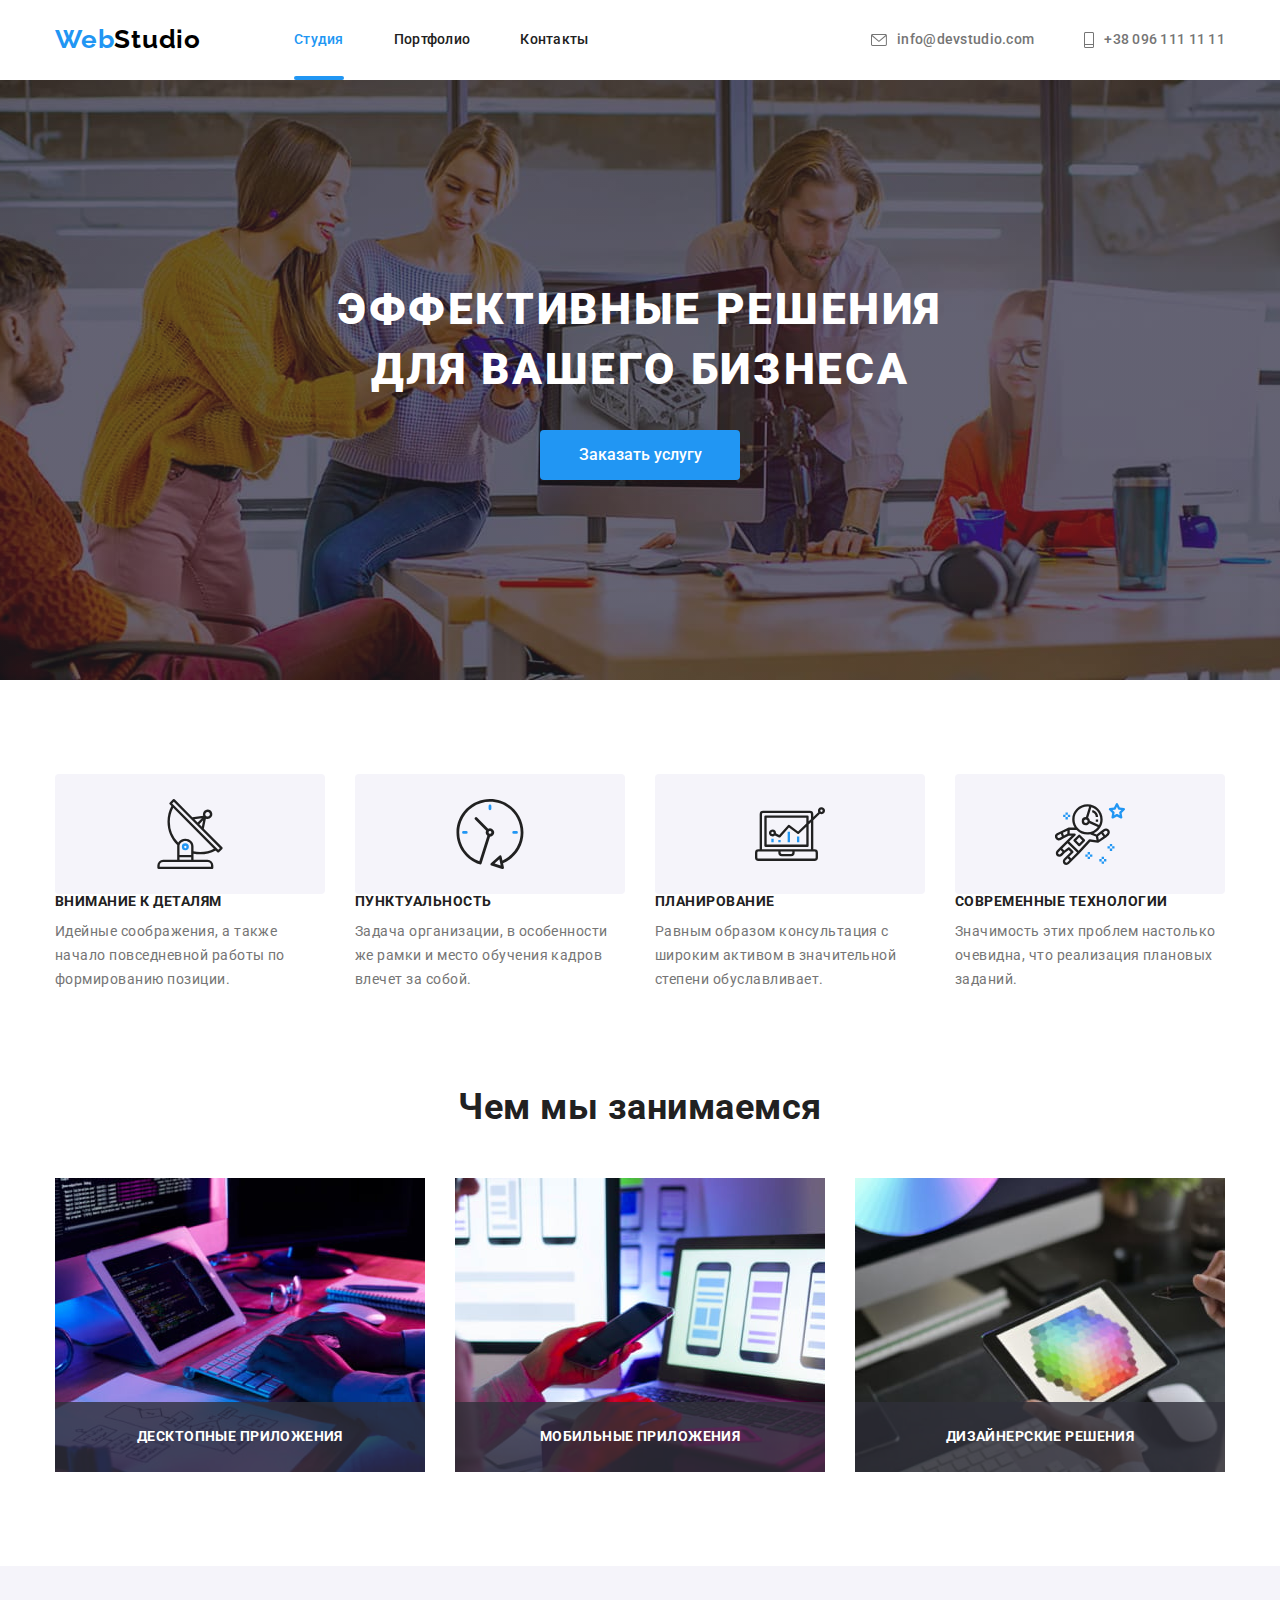
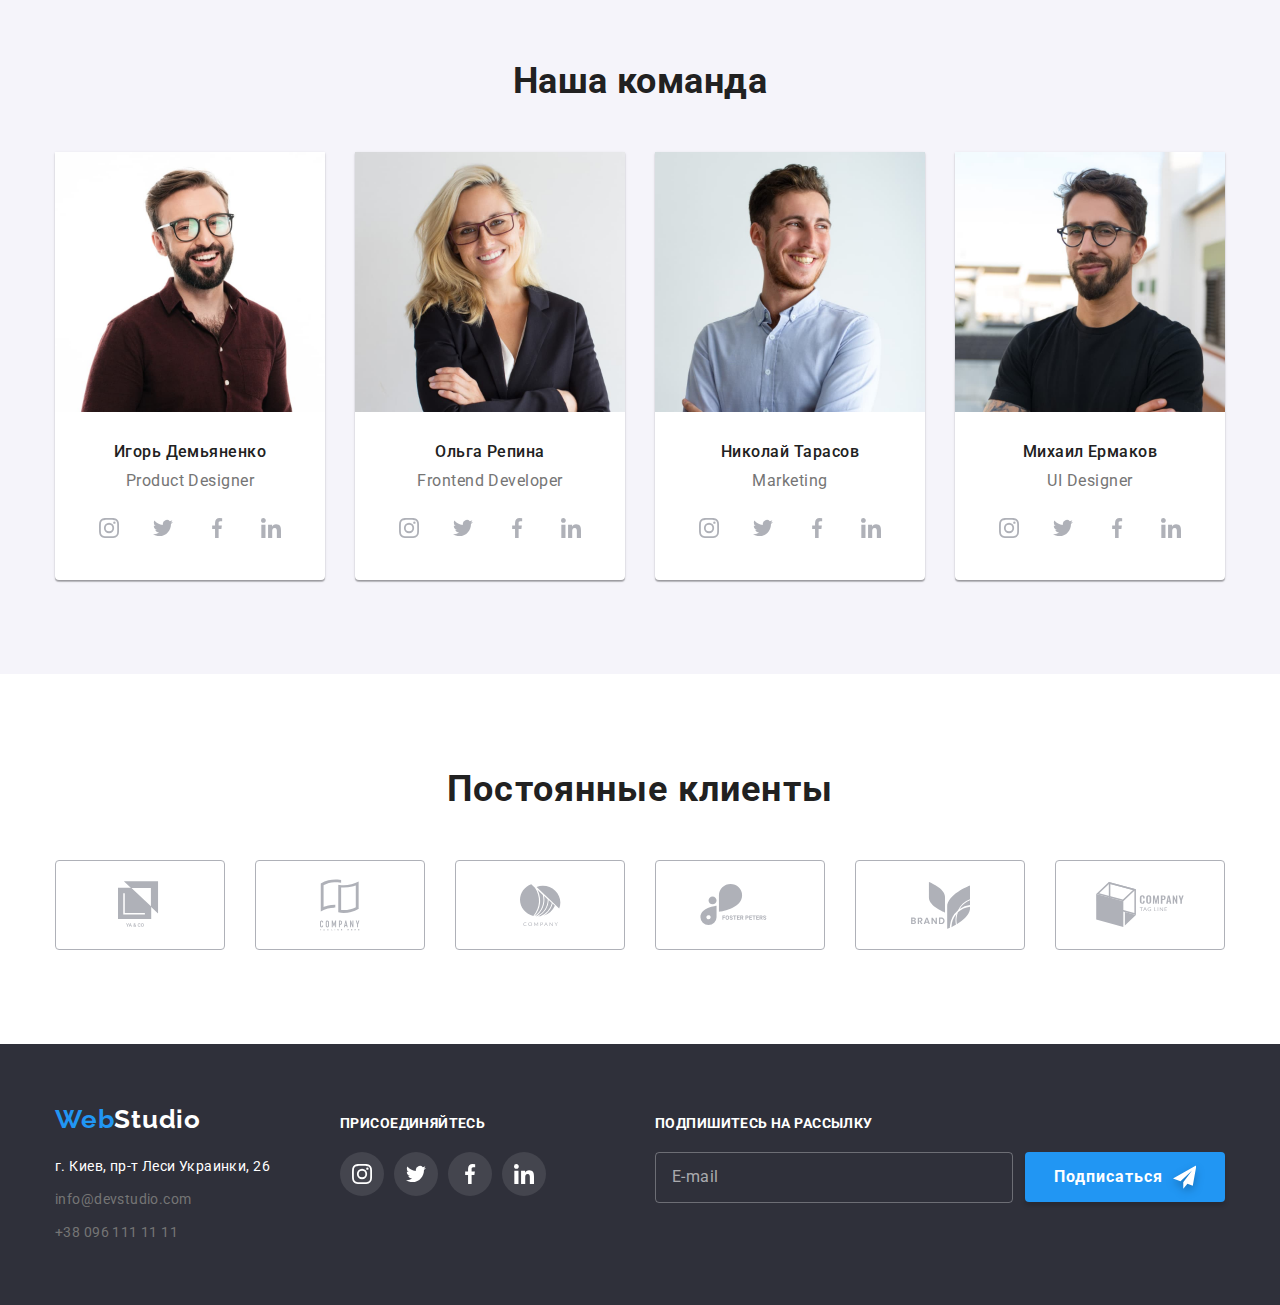
==== index.html @ da268d16 "Переносить файлы дз предыдущей работы" ====
<!DOCTYPE html>
<html lang="ru">
  <head>
    <meta charset="UTF-8" />
    <meta name="viewport" content="width=device-width, initial-scale=1.0" />
    <title>Студия</title>
    <link
      rel="stylesheet"
      href="https://cdnjs.cloudflare.com/ajax/libs/modern-normalize/1.0.0/modern-normalize.min.css"
    />
    <link rel="preconnect" href="https://fonts.gstatic.com" />
    <link
      href="https://fonts.googleapis.com/css2?family=Raleway:wght@700&family=Roboto:wght@400;500;700;900&display=swap"
      rel="stylesheet"
    />
    <link rel="stylesheet" href="./css/style.css" />
  </head>
  <body>
    <header>
      <div class="container header">
        <nav class="main-nav">
          <a href="./index.html" class="logo link"
            ><span lang="en" class="accent">Web</span>Studio</a
          >

          <ul class="site-nav list">
            <li class="item">
              <a href="./index.html" class="link current">Студия</a>
            </li>
            <li class="item">
              <a href="./portfolio.html" class="link">Портфолио</a>
            </li>
            <li class="item"><a href="" class="link">Контакты</a></li>
          </ul>
        </nav>

        <ul class="contacts-nav list">
          <li class="item">
            <a href="mailto:info@devstudio.com" class="link"
              ><svg class="icon-mail" width="16px" height="12px">
                <use href="./images/symbol-defs.svg#icon-envelope"></use>
              </svg>
              info@devstudio.com</a
            >
          </li>
          <li class="item">
            <a href="tel:+380961111111" class="link"
              ><svg class="icon-smartphone" width="10px" height="16px">
                <use href="./images/symbol-defs.svg#icon-smartphone"></use>
              </svg>
              +38 096 111 11 11</a
            >
          </li>
        </ul>
      </div>
    </header>

    <main>
      <section class="hero">
        <div class="hero-img">
          <h1 class="hero-tittle">
            Эффективные решения<br />для вашего бизнеса
          </h1>
          <button type="button" class="button primary" data-modal-open>
            Заказать услугу
          </button>
        </div>
      </section>

      <section class="section-studio">
        <h2 class="section-tittle visually-hidden">
          Конкурентные преимущества компании
        </h2>
        <div class="container">
          <ul class="about-us list">
            <li class="item">
              <div class="icon-studio">
                <svg class="icon" width="70px" height="70px">
                  <use href="./images/symbol-defs.svg#icon-antenna"></use>
                </svg>
              </div>
              <h3 class="section-tittle">Внимание к деталям</h3>
              <p class="section-text">
                Идейные соображения, а также начало повседневной работы по
                формированию позиции.
              </p>
            </li>
            <li class="item">
              <div class="icon-studio">
                <svg class="icon" width="70px" height="70px">
                  <use href="./images/symbol-defs.svg#icon-clock"></use>
                </svg>
              </div>
              <h3 class="section-tittle">Пунктуальность</h3>
              <p class="section-text">
                Задача организации, в особенности же рамки и место обучения
                кадров влечет за собой.
              </p>
            </li>
            <li class="item">
              <div class="icon-studio">
                <svg class="icon" width="70px" height="70px">
                  <use href="./images/symbol-defs.svg#icon-diagram"></use>
                </svg>
              </div>
              <h3 class="section-tittle">Планирование</h3>
              <p class="section-text">
                Равным образом консультация с широким активом в значительной
                степени обуславливает.
              </p>
            </li>
            <li class="item">
              <div class="icon-studio">
                <svg class="icon" width="70px" height="70px">
                  <use href="./images/symbol-defs.svg#icon-astronaut"></use>
                </svg>
              </div>
              <h3 class="section-tittle">Современные технологии</h3>
              <p class="section-text">
                Значимость этих проблем настолько очевидна, что реализация
                плановых заданий.
              </p>
            </li>
          </ul>
        </div>
      </section>

      <section class="features">
        <div class="container">
          <h2 class="features-tittle">Чем мы занимаемся</h2>
          <ul class="features-list list">
            <li class="item">
              <div class="features-card">
                <img
                  src="./images/img1.jpg"
                  alt="Программист за работой"
                  width="370"
                />

                <div class="features-label">
                  <p class="label">Десктопные приложения</p>
                </div>
              </div>
            </li>
            <li class="item">
              <div class="features-card">
                <img
                  src="./images/img2.jpg"
                  alt="Веб дизайнер работает над интерфейсом приложения смартфона"
                  width="370"
                />

                <div class="features-label">
                  <p class="label">Мобильные приложения</p>
                </div>
              </div>
            </li>
            <li class="item">
              <div class="features-card">
                <img
                  src="./images/img3.jpg"
                  alt="Веб дизайнер работает на планшете выбирая палитру"
                  width="370"
                />

                <div class="features-label">
                  <p class="label">Дизайнерские решения</p>
                </div>
              </div>
            </li>
          </ul>
        </div>
      </section>

      <section class="team">
        <div class="container">
          <h2 class="team-tittle">Наша команда</h2>
          <ul class="team-list list">
            <li class="team-list-item">
              <img
                class="team-card"
                src="./images/img-igor-demyanenko.jpg"
                alt="фото-портрет Игоря Демьяненко"
                width="270"
              />
              <h3 class="teammate">Игорь Демьяненко</h3>
              <p class="teammate-profession">Product Designer</p>
              <ul class="team-social list">
                <li class="item">
                  <a href="" class="social-link" aria-label="instagram"
                    ><svg width="20px" height="20px">
                      <use href="./images/symbol-defs.svg#icon-instagram"></use>
                    </svg>
                  </a>
                </li>
                <li class="item">
                  <a href="" class="social-link" aria-label="twitter"
                    ><svg width="20px" height="20px">
                      <use href="./images/symbol-defs.svg#icon-twitter"></use>
                    </svg>
                  </a>
                </li>
                <li class="item">
                  <a href="" class="social-link" aria-label="facebook"
                    ><svg width="20px" height="20px">
                      <use href="./images/symbol-defs.svg#icon-facebook"></use>
                    </svg>
                  </a>
                </li>
                <li class="item">
                  <a href="" class="social-link" aria-label="linkedin"
                    ><svg width="20px" height="20px">
                      <use href="./images/symbol-defs.svg#icon-linkedin"></use>
                    </svg>
                  </a>
                </li>
              </ul>
            </li>
            <li class="team-list-item">
              <img
                class="team-card"
                src="./images/img-olga-repina.jpg"
                alt="фото-портрет Ольги Репиной"
                width="270"
              />
              <h3 class="teammate">Ольга Репина</h3>
              <p class="teammate-profession">Frontend Developer</p>
              <ul class="team-social list">
                <li class="item">
                  <a href="" class="social-link" aria-label="instagram"
                    ><svg width="20px" height="20px">
                      <use href="./images/symbol-defs.svg#icon-instagram"></use>
                    </svg>
                  </a>
                </li>
                <li class="item">
                  <a href="" class="social-link" aria-label="twitter"
                    ><svg width="20px" height="20px">
                      <use href="./images/symbol-defs.svg#icon-twitter"></use>
                    </svg>
                  </a>
                </li>
                <li class="item">
                  <a href="" class="social-link" aria-label="facebook"
                    ><svg width="20px" height="20px">
                      <use href="./images/symbol-defs.svg#icon-facebook"></use>
                    </svg>
                  </a>
                </li>
                <li class="item">
                  <a href="" class="social-link" aria-label="linkedin"
                    ><svg width="20px" height="20px">
                      <use href="./images/symbol-defs.svg#icon-linkedin"></use>
                    </svg>
                  </a>
                </li>
              </ul>
            </li>
            <li class="team-list-item">
              <img
                class="team-card"
                src="./images/img-nikolay-tarasov.jpg"
                alt="фото-портрет Николая Тарасова"
                width="270"
              />
              <h3 class="teammate">Николай Тарасов</h3>
              <p class="teammate-profession">Marketing</p>
              <ul class="team-social list">
                <li class="item">
                  <a href="" class="social-link" aria-label="instagram"
                    ><svg width="20px" height="20px">
                      <use href="./images/symbol-defs.svg#icon-instagram"></use>
                    </svg>
                  </a>
                </li>
                <li class="item">
                  <a href="" class="social-link" aria-label="twitter"
                    ><svg width="20px" height="20px">
                      <use href="./images/symbol-defs.svg#icon-twitter"></use>
                    </svg>
                  </a>
                </li>
                <li class="item">
                  <a href="" class="social-link" aria-label="facebook"
                    ><svg width="20px" height="20px">
                      <use href="./images/symbol-defs.svg#icon-facebook"></use>
                    </svg>
                  </a>
                </li>
                <li class="item">
                  <a href="" class="social-link" aria-label="linkedin"
                    ><svg width="20px" height="20px">
                      <use href="./images/symbol-defs.svg#icon-linkedin"></use>
                    </svg>
                  </a>
                </li>
              </ul>
            </li>
            <li class="team-list-item">
              <img
                class="team-card"
                src="./images/img-mihail-ermakov.jpg"
                alt="фото-портрет Михаила Ермакова"
                width="270"
              />
              <h3 class="teammate">Михаил Ермаков</h3>
              <p class="teammate-profession">UI Designer</p>
              <ul class="team-social list">
                <li class="item">
                  <a href="" class="social-link" aria-label="instagram"
                    ><svg width="20px" height="20px">
                      <use href="./images/symbol-defs.svg#icon-instagram"></use>
                    </svg>
                  </a>
                </li>
                <li class="item">
                  <a href="" class="social-link" aria-label="twitter"
                    ><svg width="20px" height="20px">
                      <use href="./images/symbol-defs.svg#icon-twitter"></use>
                    </svg>
                  </a>
                </li>
                <li class="item">
                  <a href="" class="social-link" aria-label="facebook"
                    ><svg width="20px" height="20px">
                      <use href="./images/symbol-defs.svg#icon-facebook"></use>
                    </svg>
                  </a>
                </li>
                <li class="item">
                  <a href="" class="social-link" aria-label="linkedin"
                    ><svg width="20px" height="20px">
                      <use href="./images/symbol-defs.svg#icon-linkedin"></use>
                    </svg>
                  </a>
                </li>
              </ul>
            </li>
          </ul>
        </div>
      </section>

      <section class="clients">
        <div class="container">
          <h2 class="clients-tittle">Постоянные клиенты</h2>
          <ul class="clients-logo list">
            <li class="item">
              <a href="" class="client-link"
                ><svg width="44.27px" height="49.23px">
                  <use href="./images/symbol-defs.svg#icon-logo-one"></use>
                </svg>
              </a>
            </li>
            <li class="item">
              <a href="" class="client-link"
                ><svg width="40px" height="52px">
                  <use href="./images/symbol-defs.svg#icon-logo-two"></use>
                </svg>
              </a>
            </li>
            <li class="item">
              <a href="" class="client-link"
                ><svg width="41px" height="42.6px">
                  <use href="./images/symbol-defs.svg#icon-logo-three"></use>
                </svg>
              </a>
            </li>
            <li class="item">
              <a href="" class="client-link"
                ><svg width="79.66px" height="42.02px">
                  <use href="./images/symbol-defs.svg#icon-logo-four"></use>
                </svg>
              </a>
            </li>
            <li class="item">
              <a href="" class="client-link"
                ><svg width="59px" height="47px">
                  <use href="./images/symbol-defs.svg#icon-logo-five"></use>
                </svg>
              </a>
            </li>
            <li class="item">
              <a href="" class="client-link"
                ><svg width="88.48px" height="45.44px">
                  <use href="./images/symbol-defs.svg#icon-logo-six"></use>
                </svg>
              </a>
            </li>
          </ul>
        </div>
      </section>
    </main>

    <!-- FOOTER -->

    <footer class="footer">
      <div class="container">
        <div class="footer-left">
          <a href="./index.html" class="logo link"
            ><span lang="en" class="accent">Web</span
            ><span class="footer-logo">Studio</span></a
          >
          <address>г. Киев, пр-т Леси Украинки, 26</address>
          <ul class="contacts-nav list footer-contacts">
            <li class="footer-item">
              <a href="mailto:info@devstudio.com" class="link"
                >info@devstudio.com</a
              >
            </li>
            <li class="footer-item">
              <a href="tel:+380961111111" class="link">+38 096 111 11 11</a>
            </li>
          </ul>
        </div>

        <div class="footer-social">
          <p class="tittle">присоединяйтесь</p>
          <ul class="footer-social-list list">
            <li class="item">
              <a href="" class="social-link" aria-label="instagram"
                ><svg width="20px" height="20px">
                  <use href="./images/symbol-defs.svg#icon-instagram"></use>
                </svg>
              </a>
            </li>
            <li class="item">
              <a href="" class="social-link" aria-label="twitter"
                ><svg width="20px" height="20px">
                  <use href="./images/symbol-defs.svg#icon-twitter"></use>
                </svg>
              </a>
            </li>
            <li class="item">
              <a href="" class="social-link" aria-label="facebook"
                ><svg width="20px" height="20px">
                  <use href="./images/symbol-defs.svg#icon-facebook"></use>
                </svg>
              </a>
            </li>
            <li class="item">
              <a href="" class="social-link" aria-label="linkedin"
                ><svg width="20px" height="20px">
                  <use href="./images/symbol-defs.svg#icon-linkedin"></use>
                </svg>
              </a>
            </li>
          </ul>
        </div>
        <div class="footer-right">
          <form class="subscribe-form">
            <div class="footer-slogan">Подпишитесь на рассылку</div>
            <input
              type="email"
              name="email"
              class="subscribe-text"
              placeholder="E-mail"
            /><button type="submit" class="subscribe-button">
              Подписаться<svg width="24px" height="24px" class="subscribe-icon">
                <use href="./images/symbol-defs.svg#icon-send"></use>
              </svg>
            </button>
          </form>
        </div>
      </div>
    </footer>

    <!--MODAL-->

    <div class="backdrop is-hidden" data-modal>
      <div class="modal">
        <button type="button" class="modal-close" data-modal-close>
          <svg width="11px" height="11px">
            <use href="./images/symbol-defs.svg#icon-close"></use>
          </svg>
        </button>

        <p class="modal-slogan">Оставьте свои данные, мы вам перезвоним</p>

        <form class="modal-form js-speaker-form">
          <div class="modal-inputs">
            <div class="field-form">
              <label for="name">Имя</label>
              <div class="form-input">
                <input type="text" name="name" id="name" placeholder=" " /><svg
                  class="icon-modal"
                  width="18px"
                  height="18px"
                >
                  <use href="./images/symbol-defs.svg#icon-person-modal"></use>
                </svg>
              </div>
            </div>

            <div class="field-form">
              <label for="phone">Телефон</label>
              <div class="form-input">
                <input type="tel" name="phone" id="phone" placeholder=" " /><svg
                  class="icon-modal"
                  width="18px"
                  height="18px"
                >
                  <use href="./images/symbol-defs.svg#icon-phone-modal"></use>
                </svg>
              </div>
            </div>

            <div class="field-form">
              <label for="mail">Почта</label>
              <div class="form-input">
                <input
                  type="email"
                  name="email"
                  id="mail"
                  placeholder=" "
                /><svg class="icon-modal" width="18px" height="18px">
                  <use href="./images/symbol-defs.svg#icon-email-modal"></use>
                </svg>
              </div>
            </div>

            <div class="comment-form">
              <label
                >Комментарий<textarea
                  name="comment"
                  rows="10"
                  placeholder="Введите текст"
                ></textarea>
              </label>
            </div>
          </div>

          <div class="modal-bottom">
            <div class="policy-chek">
              <input
                class="policy-checkbox visually-hidden"
                type="checkbox"
                name="policy"
                id="policy"
              />
              <label for="policy" class="policy-label"
                >Соглашаюсь с рассылкой и принимаю
                <a class="policy-link" href="">Условия договора</a></label
              >
            </div>

            <button type="submit" class="modal-button">Отправить</button>
          </div>
        </form>
      </div>
    </div>

    <script src="./js/modal.js"></script>

    <script>
      (() => {
        document
          .querySelector('.js-speaker-form')
          .addEventListener('submit', e => {
            e.preventDefault();

            new FormData(e.currentTarget).forEach((value, name) =>
              console.log(`${name}: ${value}`),
            );

            e.currentTarget.reset();
          });
      })();
    </script>
  </body>
</html>
---- css/style.css ----
:root {
  --primary-bg-color: #ffffff;
  --secondary-bg-color: #2f303a;
  --txt-main-color: #212121;
  --txt-second-color: #757575;
  --txt-white-color: #ffffff;
  --accent-color: #2196f3;
  --footer-contacts-color: rgba(255, 255, 255, 0.6);
  --button-bg-color-: #f5f4fa;
  --logo-color: #000000;
  --footer-bg-color: #2f303a;
  --border-bottom-color: #ececec;
  --card-border-color: #eeeeee;
  --social-link-color: #afb1b8;
  --icon-white-color: #ffffff;
  --clients-logo-border-color: #afb1b8;
  --modal-bg-color: #ffffff;
  --time-transition: 250ms;
  --function-bezire: cubic-bezier(0.4, 0, 0.2, 1);
  --subscribe-text-border-color: rgba(255, 255, 255, 0.3);
}

body {
  background-color: var(--primary-bg-color);
  color: var(--txt-main-color);
  font-family: 'Roboto', sans-serif;
  letter-spacing: 0.03em;
}

/* Общие стили */
.container {
  margin-left: auto;
  margin-right: auto;
  width: 1200px;
  padding-left: 15px;
  padding-right: 15px;
}

.visually-hidden {
  position: absolute;
  clip: rect(0 0 0 0);
  width: 1px;
  height: 1px;
  margin: -1px;
}

a {
  text-decoration: none;
}

.list {
  padding: 0;
  margin: 0;
  list-style: none;
}

img {
  display: block;
}

.accent {
  color: var(--accent-color);
}

/* Стили для хедера */
.header {
  display: flex;
  align-items: center;
}

.logo {
  margin-right: 93px;

  color: var(--logo-color);
  font-family: 'Raleway', sans-serif;
  font-weight: 700;
  font-size: 26px;
  line-height: 1.2;
  letter-spacing: 0.03em;
}

/* Навигацыя */
.main-nav {
  display: flex;
  align-items: center;
}

.site-nav {
  display: flex;
  padding: 0;
  margin: 0;
}

.site-nav .item + .item {
  margin-left: 50px;
}

.site-nav .link {
  padding: 32px 0;
  display: block;

  position: relative;

  font-weight: 500;
  font-size: 14px;
  line-height: 1.14;
  letter-spacing: 0.02em;

  color: var(--txt-main-color);
  transition: color var(--time-transition) var(--function-bezire);
}

.site-nav .link:hover,
.site-nav .link:focus {
  color: var(--accent-color);
}

.site-nav .link.current {
  color: var(--accent-color);
}

.site-nav .link.current::after {
  content: '';

  position: absolute;
  left: 0;
  bottom: 0;

  display: block;
  width: 100%;
  height: 4px;

  background-color: var(--accent-color);
  border-radius: 2px;
}

/* Контакты */
.contacts-nav {
  display: flex;
  padding: 0;
  margin-left: auto;
}

.contacts-nav .item + .item {
  margin-left: 50px;
}

.contacts-nav .link {
  display: flex;
  align-items: center;

  padding: 32px 0;

  color: var(--txt-second-color);
  font-weight: 500;
  font-size: 14px;
  line-height: 1.14;
  letter-spacing: 0.02em;

  transition: color var(--time-transition) var(--function-bezire);
}

.contacts-nav .link:hover,
.contacts-nav .link:focus {
  color: var(--accent-color);
}

.icon-mail {
  width: 16px;
  height: 12px;
  fill: currentColor;
  margin-right: 10px;
}

.icon-smartphone {
  width: 10px;
  height: 16px;
  fill: currentColor;
  margin-right: 10px;
}

.contacts-nav .icon-smartphone:hover,
.contacts-nav .icon-smartphone:focus {
  fill: var(--accent-color);
}

/* Стили для index.html */

/* Hero */
.hero {
  text-align: center;
  background-color: var(--secondary-bg-color);
}

.hero-img {
  max-width: 1600px;
  height: 600px;
  margin-left: auto;
  margin-right: auto;
  padding-top: 200px;
  padding-bottom: 200px;

  background-image: linear-gradient(
      to right,
      rgba(47, 48, 58, 0.4),
      rgba(47, 48, 58, 0.4)
    ),
    url(../images/hero.jpg);

  background-repeat: no-repeat;
  background-position: center;
  background-size: cover;
}

.hero .hero-tittle {
  margin: 0;
  margin-bottom: 30px;

  color: var(--txt-white-color);
  font-weight: 900;
  font-size: 44px;
  line-height: 1.36;
  letter-spacing: 0.06em;
  text-transform: uppercase;
}

.button.primary {
  width: 200px;
  height: 50px;

  background-color: var(--accent-color);
  color: var(--txt-white-color);
}

.button.primary:hover,
button.primary:focus {
  background-color: var(--button-bg-color-);
  color: var(--txt-main-color);
  border: 1px solid var(--accent-color);
}

/* Section studio*/
.section-studio {
  padding-top: 94px;
}

.section-tittle {
  margin: 0;
  margin-bottom: 10px;

  font-weight: 700;
  font-size: 14px;
  line-height: 1.14;
  text-transform: uppercase;
}

.about-us {
  display: flex;
}

.about-us .item {
  box-sizing: border-box;
  width: 270px;
}

.about-us .item:not(:last-child),
.features-list .item:not(:last-child) {
  margin-right: 30px;
}

.icon-studio {
  width: 270px;
  height: 120px;

  display: flex;
  align-items: center;

  background-color: var(--button-bg-color-);
  border-radius: 4px;
}

.icon-studio .icon {
  margin-right: auto;
  margin-left: auto;
}

.section-text {
  margin: 0;

  color: var(--txt-second-color);
  font-size: 14px;
  line-height: 1.71;
}

/* Fetures */
.features {
  padding-top: 94px;
  padding-bottom: 94px;
}

.features-tittle {
  text-align: center;
  margin-top: 0;
  margin-bottom: 50px;

  font-weight: 700;
  font-size: 36px;
  line-height: 1.17;
}

.features-list {
  display: flex;
}

.features-card {
  position: relative;
}

.features-label {
  position: absolute;
  bottom: 0;

  width: 100%;

  padding-top: 27px;
  padding-bottom: 27px;

  background: rgba(47, 48, 58, 0.8);
}

.label {
  margin: 0;

  font-weight: 700;
  font-size: 14px;
  line-height: 1.14;
  letter-spacing: 0.03em;

  text-align: center;
  text-transform: uppercase;

  color: var(--txt-white-color);
}

/* Team */
.team {
  padding-top: 94px;
  padding-bottom: 94px;
  background-color: var(--button-bg-color-);
}

.team-tittle {
  text-align: center;
  margin-top: 0;
  margin-bottom: 50px;

  font-weight: 700;
  font-size: 36px;
  line-height: 1.17;
}

.team-list {
  display: flex;
}

.team-list-item:not(:last-child) {
  margin-right: 30px;
}

.team-list-item {
  border-bottom-right-radius: 4px;
  border-bottom-left-radius: 4px;

  background-color: var(--primary-bg-color);
  box-shadow: 0px 1px 3px rgba(0, 0, 0, 0.12), 0px 1px 1px rgba(0, 0, 0, 0.14),
    0px 2px 1px rgba(0, 0, 0, 0.2);
}

.team-card {
  margin-bottom: 30px;
}

.teammate {
  text-align: center;
  margin-top: 0;
  margin-bottom: 10px;

  font-weight: 500;
  font-size: 16px;
  line-height: 1.19;
}

.teammate-profession {
  text-align: center;
  margin-top: 0;
  margin-bottom: 16px;

  color: var(--txt-second-color);
  font-size: 16px;
  line-height: 1.19;
}

.team-social {
  display: flex;
  padding-left: 32px;
  padding-right: 32px;
  margin-bottom: 30px;
}

.social-link {
  display: flex;
  width: 44px;
  height: 44px;
  justify-content: center;
  align-items: center;

  border-radius: 50%;
  fill: var(--social-link-color);

  transition: background-color var(--time-transition) var(--function-bezire),
    fill var(--time-transition) var(--function-bezire);
}

.social-link:hover,
.social-link:focus {
  background-color: var(--accent-color);
  fill: var(--icon-white-color);
}

.team-social .item:not(:last-child) {
  margin-right: 10px;
}

/* Clients */

.clients {
  padding-top: 94px;
  padding-bottom: 94px;
}

.clients-tittle {
  margin-top: 0;
  margin-bottom: 50px;

  font-weight: 700;
  font-size: 36px;
  line-height: 1.17;
  text-align: center;
  letter-spacing: 0.03em;
  color: var(--txt-main-color);
}

.clients-logo {
  display: flex;
}

.clients-logo .item:not(:last-child) {
  margin-right: 30px;
}

.client-link {
  width: 170px;
  height: 90px;

  display: flex;
  justify-content: center;
  align-items: center;

  border: 1px solid var(--clients-logo-border-color);
  border-radius: 4px;
  fill: var(--social-link-color);

  transition: border-color var(--time-transition) var(--function-bezire),
    fill var(--time-transition) var(--function-bezire);
}

.client-link:hover,
.client-link:focus {
  fill: var(--accent-color);
  border-color: var(--accent-color);
}

/* Footer */
.footer {
  padding-top: 60px;
  padding-bottom: 60px;

  background-color: var(--footer-bg-color);
}

.footer .container {
  display: flex;
  align-items: baseline;
}

.footer-left {
  margin-right: 70px;
}

.footer-logo {
  color: var(--txt-white-color);
}

.footer .logo {
  display: block;
  margin-right: 0;
  margin-bottom: 20px;
}

address {
  margin-bottom: 9px;

  color: var(--txt-white-color);
  font-style: normal;
  font-size: 14px;
  line-height: 1.71;
  letter-spacing: 0.03em;
}

.footer-contacts {
  display: inline-block;
}

.footer-item:not(:last-child) {
  margin-bottom: 9px;
}

.footer-item .link {
  padding: 0;

  font-weight: 400;
  line-height: 1.7;
  letter-spacing: 0.03em;
}

.footer-social {
  width: 206px;
  height: 80px;

  display: flex;
  flex-direction: column;
}

.footer-social .tittle {
  margin: 0;
  margin-bottom: 20px;

  font-weight: 700;
  font-size: 14px;
  line-height: 1.14;
  letter-spacing: 0.03em;
  text-transform: uppercase;
  color: var(--txt-white-color);
}

.footer-social-list {
  display: flex;
}

.footer-social-list .social-link {
  background-color: rgba(255, 255, 255, 0.1);
  fill: var(--icon-white-color);
}

.footer-social-list .social-link:hover,
.footer-social-list .social-link:focus {
  background-color: var(--accent-color);
}
.footer-social-list .item:not(:last-child) {
  margin-right: 10px;
}

.footer-right {
  margin-left: auto;
}

.subscribe-form {
  width: 570px;
}

.footer-slogan {
  margin: 0;
  margin-bottom: 20px;
  font-weight: 700;
  font-size: 14px;
  line-height: 1.14;
  letter-spacing: 0.03em;
  text-transform: uppercase;

  color: var(--txt-white-color);
}

.subscribe-text {
  width: 358px;

  margin-right: 12px;
  padding: 15px 16px;

  border: 1px solid var(--subscribe-text-border-color);
  border-radius: 4px;
  color: var(--txt-white-color);
  background-color: inherit;
}

.subscribe-text::placeholder {
  font-weight: 400;
  font-size: 16px;
  line-height: 20px;
  letter-spacing: 0.03em;

  color: rgba(255, 255, 255, 0.6);
}

.subscribe-button {
  width: 200px;
  height: 50px;

  display: inline-flex;
  align-items: center;

  padding: 10px 28px;

  font-weight: 700;
  font-size: 16px;
  line-height: 1.87;
  letter-spacing: 0.06em;

  color: var(--txt-white-color);

  border: 1px solid transparent;
  border-radius: 4px;
  background-color: var(--accent-color);
  box-shadow: 0px 4px 4px rgba(0, 0, 0, 0.15);
}

.subscribe-icon {
  margin-left: 10px;
  fill: var(--icon-white-color);
  background-color: transparent;
  filter: drop-shadow(0px 4px 4px rgba(0, 0, 0, 0.25));
}

/* Стили для portfolio.html */
.portfolio-header {
  border-bottom: 1px solid #ececec;
}

.portfolio-buttons {
  display: flex;
  justify-content: center;
  margin-bottom: 50px;
}

.portfolio-buttons .item:not(:last-child) {
  margin-right: 8px;
}
.button {
  border: transparent;
  border-radius: 4px;

  background-color: var(--button-bg-color-);
  font-weight: 500;
  font-size: 16px;
  line-height: 1.62;
  font-family: inherit;
  cursor: pointer;

  transition: background-color var(--time-transition) var(--function-bezire),
    color var(--time-transition) var(--function-bezire);
}

.button:hover,
.button:focus {
  background-color: var(--accent-color);
  color: var(--txt-white-color);
}

.gallery-button-all {
  width: 73px;
  height: 38px;
}

.gallery-button-web {
  width: 128px;
  height: 38px;
}

.gallery-button-app {
  width: 145px;
  height: 38px;
}

.gallery-button-design {
  width: 103px;
  height: 38px;
}

.gallery-button-marketing {
  width: 130px;
  height: 38px;
}

.buttons-shadow:hover,
.buttons-shadow:focus {
  box-shadow: 0px 3px 1px rgba(0, 0, 0, 0.1), 0px 1px 2px rgba(0, 0, 0, 0.08),
    0px 2px 2px rgba(0, 0, 0, 0.12);
}

/* Examples */
.examples {
  padding-top: 94px;
  padding-bottom: 94px;
}

.examples-cards {
  display: flex;
  flex-wrap: wrap;
}

.card {
  flex-basis: calc((100% - 2 * 30px) / 3);
  margin-right: 30px;
  margin-bottom: 30px;
  background-color: var(--primary-bg-color);
}

.examples-cards .link {
  display: block;
}

.examples-thumb {
  position: relative;

  overflow: hidden;
}

.examples-cards .link:hover,
.examples-cards .link:focus {
  box-shadow: 0px 1px 1px rgba(0, 0, 0, 0.12), 0px 4px 4px rgba(0, 0, 0, 0.06),
    1px 4px 6px rgba(0, 0, 0, 0.16);
}

.card:nth-child(3n) {
  margin-right: 0;
}

.card:nth-last-child(-n + 3) {
  margin-bottom: 0;
}

.card-overlay {
  padding: 63px 24px;

  position: absolute;
  top: 0;
  left: 0;

  width: 100%;
  height: 100%;

  background-color: rgba(33, 150, 243, 0.9);

  transform: translateY(100%);
  transition: transform var(--time-transition) var(--function-bezire);
}

.card .link:hover .card-overlay,
.card .link:focus .card-overlay {
  transform: translateY(0);
}

.overlay-description {
  margin: 0;

  font-weight: 400;
  font-size: 18px;
  line-height: 1.55;
  letter-spacing: 0.03em;
  color: var(--txt-white-color);
  text-align: left;
}

.examples-tittle {
  margin: 0;
  margin-bottom: 4px;

  color: var(--txt-main-color);
  font-weight: 700;
  font-size: 18px;
  line-height: 2;
  letter-spacing: 0.06em;
}

.examples-text {
  margin: 0;

  color: var(--txt-second-color);
  font-size: 16px;
  line-height: 1.87;
}

.examples-content {
  padding: 20px 24px;
  border-right: 1px solid var(--card-border-color);
  border-bottom: 1px solid var(--card-border-color);
  border-left: 1px solid var(--card-border-color);
}

/* Modal */
.backdrop {
  position: fixed;
  top: 0;
  left: 0;
  width: 100%;
  height: 100%;

  background: rgba(0, 0, 0, 0.2);

  opacity: 1;
  transition: opacity var(--time-transition) var(--function-bezire);
}

.is-hidden {
  opacity: 0;
  pointer-events: none;
}

.backdrop.is-hidden .modal {
  transform: translate(-50%, -50%) scale(0.9);
}

.modal {
  position: absolute;
  top: 50%;
  left: 50%;

  padding: 40px;

  width: 528px;
  height: 581px;

  background-color: var(--modal-bg-color);
  box-shadow: 0px 1px 3px rgba(0, 0, 0, 0.12), 0px 1px 1px rgba(0, 0, 0, 0.14),
    0px 2px 1px rgba(0, 0, 0, 0.2);
  border-radius: 4px;
  transform: translate(-50%, -50%) scale(1);

  transition: transform var(--time-transition) var(--function-bezire);
}

.modal-close {
  position: absolute;
  top: 8px;
  right: 8px;

  width: 30px;
  height: 30px;

  background-color: #ffffff;
  border: 1px solid rgba(0, 0, 0, 0.1);
  border-radius: 50%;

  cursor: pointer;
}

.modal-close:hover,
.modal-close:focus {
  fill: var(--accent-color);
}

.modal-slogan {
  margin: 0;
  margin-bottom: 12px;

  font-weight: 700;
  font-size: 20px;
  line-height: 1.15;
  letter-spacing: 0.03em;
  text-align: center;

  color: var(--txt-main-color);
}

.modal-form {
  width: 100%;
}

.modal-inputs {
  margin-bottom: 20px;
}

.field-form {
  margin-bottom: 10px;
}

.field-form label {
  margin-bottom: 4px;

  font-weight: 400;
  font-size: 12px;
  line-height: 1.17;
  letter-spacing: 0.01em;

  color: var(--txt-second-color);
}

.field-form input {
  margin: 0;
  padding-left: 42px;

  width: 100%;
  height: 40px;

  border: 1px solid rgba(33, 33, 33, 0.2);
  border-radius: 4px;
}

.form-input {
  position: relative;
}

.field-form input:focus {
  border-color: var(--accent-color);
}

.icon-modal {
  display: inline-block;

  position: absolute;
  top: 50%;
  left: 15px;

  transform: translateY(-50%);
}

.field-form input:focus + .icon-modal {
  fill: var(--accent-color);
}

.comment-form label {
  font-weight: 400;
  font-size: 12px;
  line-height: 1.17;
  letter-spacing: 0.01em;

  color: var(--txt-second-color);
}

textarea {
  resize: none;

  width: 100%;
  height: 120px;

  padding: 12px 16px;

  border: 1px solid rgba(33, 33, 33, 0.2);
  border-radius: 4px;
}

textarea:focus {
  border-color: var(--accent-color);
}

textarea::placeholder {
  font-weight: 400;
  font-size: 12px;
  line-height: 1.17;
  letter-spacing: 0.01em;

  color: rgba(117, 117, 117, 0.5);
}

.modal-bottom {
  text-align: center;
}

.policy-chek {
  position: relative;

  text-align: right;
  margin-right: 11px;
  margin-bottom: 30px;

  font-weight: 400;
  font-size: 14px;
  line-height: 1.71;
  letter-spacing: 0.03em;

  color: var(--txt-second-color);
}

.policy-link {
  font-weight: 400;
  font-size: 14px;
  line-height: 1.71;
  letter-spacing: 0.03em;
  text-decoration: underline;
  text-decoration-skip-ink: none;

  color: var(--accent-color);
}

.policy-label::after {
  position: absolute;
  top: 50%;
  left: 11px;
  transform: translateY(-50%);

  content: '';

  display: inline-block;
  width: 16px;
  height: 15px;

  background-image: url(../images/check.svg);
  background-position: 50% 50%;

  border: 2px solid var(--txt-main-color);
  border-radius: 2px;
}

.checkbox-icon {
  border: 2px solid var(--txt-main-color);
  border-radius: 2px;
}

.policy-checkbox:checked + .policy-label::after {
  background-color: var(--accent-color);
  border-color: transparent;
}

.modal-button {
  width: 200px;
  height: 50px;

  font-weight: 400;
  font-size: 16px;
  line-height: 1.87;
  text-align: center;
  letter-spacing: 0.06em;

  color: var(--txt-white-color);
  background-color: var(--accent-color);
  box-shadow: 0px 4px 4px rgba(0, 0, 0, 0.15);
  border: 1px solid transparent;
  border-radius: 4px;

  cursor: pointer;
}
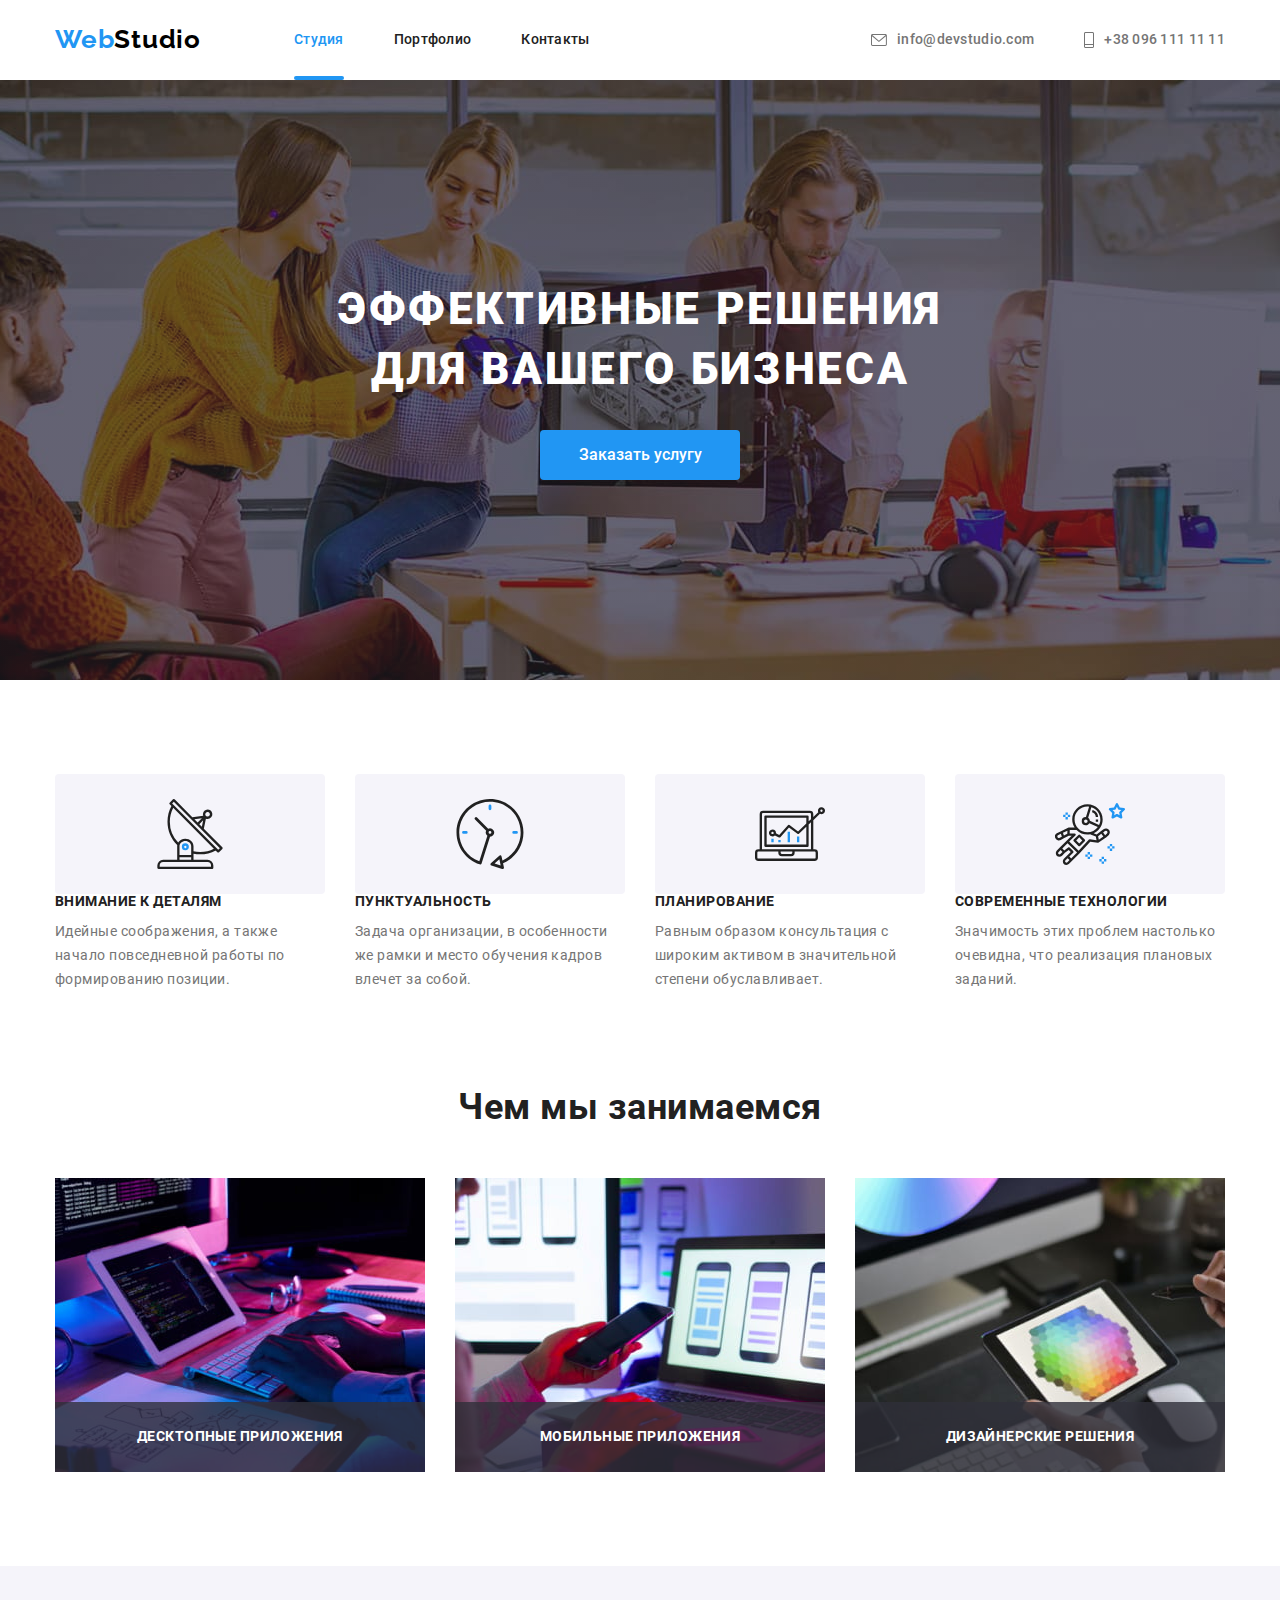
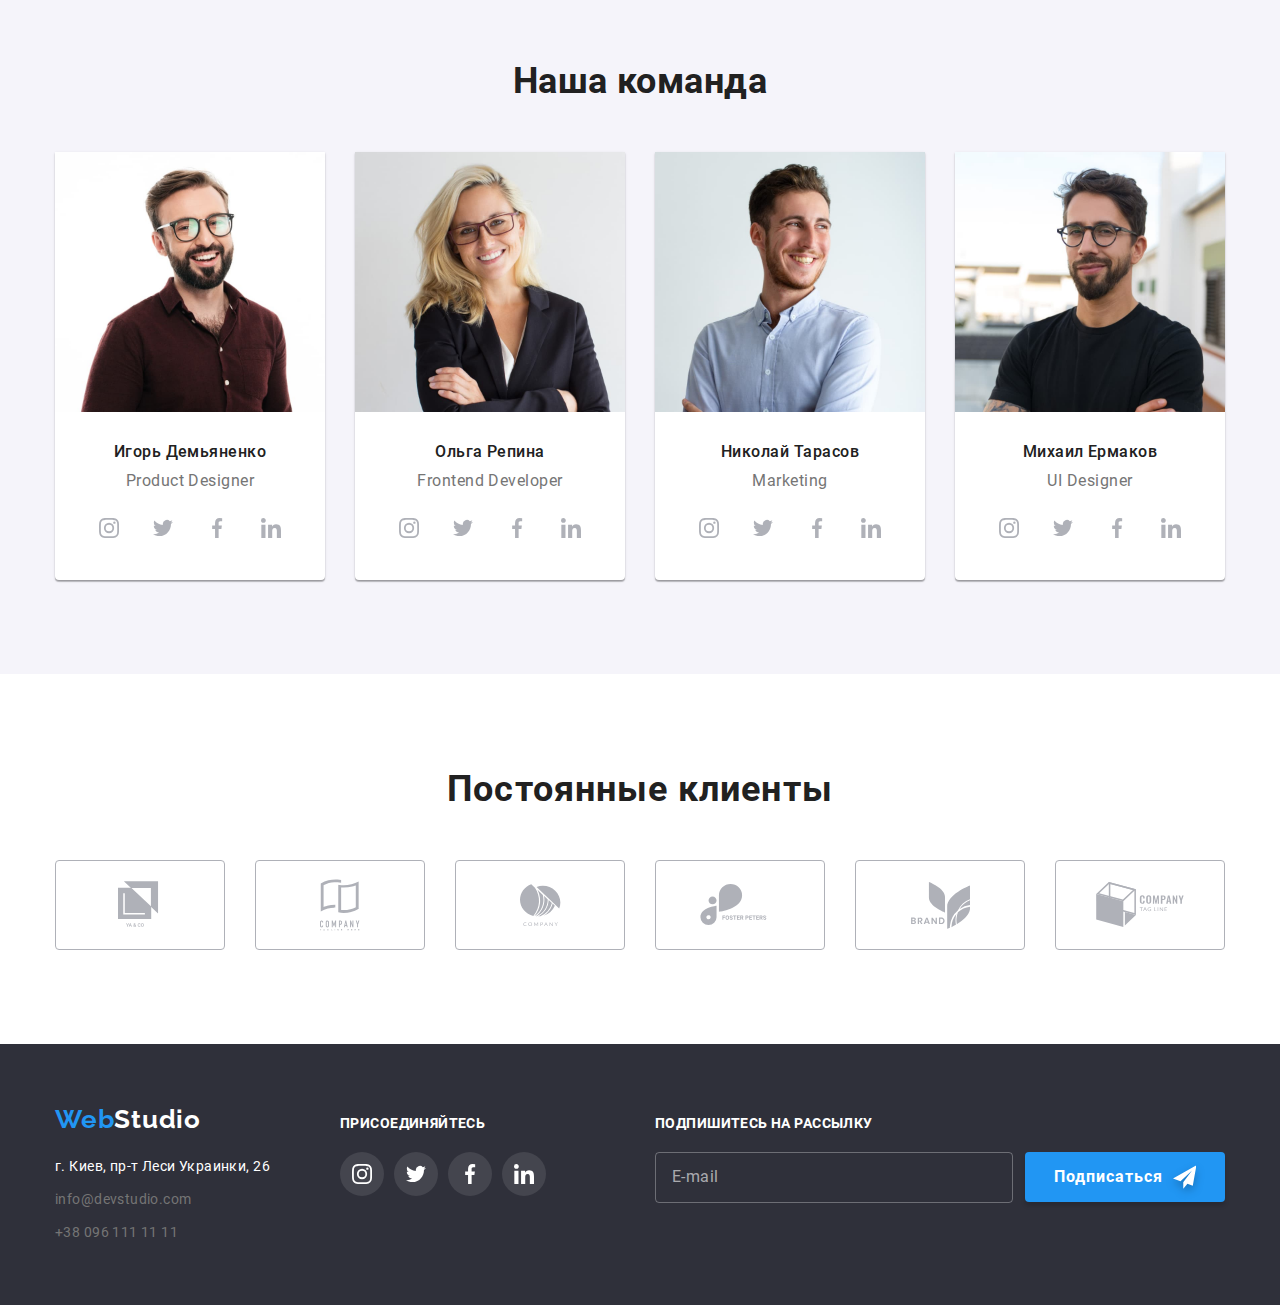
==== commit 79e10236: "Подключает Sass , scss" ====
--- a/index.html
+++ b/index.html
@@ -4,48 +4,45 @@
     <meta charset="UTF-8" />
     <meta name="viewport" content="width=device-width, initial-scale=1.0" />
     <title>Студия</title>
-    <link
-      rel="stylesheet"
-      href="https://cdnjs.cloudflare.com/ajax/libs/modern-normalize/1.0.0/modern-normalize.min.css"
-    />
-    <link rel="preconnect" href="https://fonts.gstatic.com" />
-    <link
-      href="https://fonts.googleapis.com/css2?family=Raleway:wght@700&family=Roboto:wght@400;500;700;900&display=swap"
-      rel="stylesheet"
-    />
-    <link rel="stylesheet" href="./css/style.css" />
+    <link rel="stylesheet" href="./css/main.min.css" />
   </head>
   <body>
     <header>
       <div class="container header">
         <nav class="main-nav">
-          <a href="./index.html" class="logo link"
+          <a href="./index.html" class="logo"
             ><span lang="en" class="accent">Web</span>Studio</a
           >
 
           <ul class="site-nav list">
-            <li class="item">
-              <a href="./index.html" class="link current">Студия</a>
-            </li>
-            <li class="item">
-              <a href="./portfolio.html" class="link">Портфолио</a>
-            </li>
-            <li class="item"><a href="" class="link">Контакты</a></li>
+            <li class="site-nav__item">
+              <a href="./index.html" class="site-nav__link current">Студия</a>
+            </li>
+            <li class="site-nav__item">
+              <a href="./portfolio.html" class="site-nav__link">Портфолио</a>
+            </li>
+            <li class="site-nav__item">
+              <a href="" class="site-nav__link">Контакты</a>
+            </li>
           </ul>
         </nav>
 
         <ul class="contacts-nav list">
-          <li class="item">
-            <a href="mailto:info@devstudio.com" class="link"
-              ><svg class="icon-mail" width="16px" height="12px">
+          <li class="contacts-nav__item">
+            <a href="mailto:info@devstudio.com" class="contacts-nav__link"
+              ><svg class="contacts-nav__icon-mail" width="16px" height="12px">
                 <use href="./images/symbol-defs.svg#icon-envelope"></use>
               </svg>
               info@devstudio.com</a
             >
           </li>
-          <li class="item">
-            <a href="tel:+380961111111" class="link"
-              ><svg class="icon-smartphone" width="10px" height="16px">
+          <li class="contacts-nav__item">
+            <a href="tel:+380961111111" class="contacts-nav__link"
+              ><svg
+                class="contacts-nav__icon-smartphone"
+                width="10px"
+                height="16px"
+              >
                 <use href="./images/symbol-defs.svg#icon-smartphone"></use>
               </svg>
               +38 096 111 11 11</a
@@ -56,70 +53,80 @@
     </header>
 
     <main>
+      <!-- HERO -->
+
       <section class="hero">
-        <div class="hero-img">
-          <h1 class="hero-tittle">
-            Эффективные решения<br />для вашего бизнеса
-          </h1>
-          <button type="button" class="button primary" data-modal-open>
+        <div class="hero__img">
+          <div class="hero__text">
+            <h1 class="hero__tittle">Эффективные решения для вашего бизнеса</h1>
+          </div>
+          <button type="button" class="hero__button button" data-modal-open>
             Заказать услугу
           </button>
         </div>
       </section>
 
       <section class="section-studio">
-        <h2 class="section-tittle visually-hidden">
+        <h2 class="section-studio__tittle visually-hidden">
           Конкурентные преимущества компании
         </h2>
         <div class="container">
           <ul class="about-us list">
-            <li class="item">
-              <div class="icon-studio">
-                <svg class="icon" width="70px" height="70px">
-                  <use href="./images/symbol-defs.svg#icon-antenna"></use>
-                </svg>
-              </div>
-              <h3 class="section-tittle">Внимание к деталям</h3>
-              <p class="section-text">
-                Идейные соображения, а также начало повседневной работы по
-                формированию позиции.
-              </p>
-            </li>
-            <li class="item">
-              <div class="icon-studio">
-                <svg class="icon" width="70px" height="70px">
-                  <use href="./images/symbol-defs.svg#icon-clock"></use>
-                </svg>
-              </div>
-              <h3 class="section-tittle">Пунктуальность</h3>
-              <p class="section-text">
-                Задача организации, в особенности же рамки и место обучения
-                кадров влечет за собой.
-              </p>
-            </li>
-            <li class="item">
-              <div class="icon-studio">
-                <svg class="icon" width="70px" height="70px">
-                  <use href="./images/symbol-defs.svg#icon-diagram"></use>
-                </svg>
-              </div>
-              <h3 class="section-tittle">Планирование</h3>
-              <p class="section-text">
-                Равным образом консультация с широким активом в значительной
-                степени обуславливает.
-              </p>
-            </li>
-            <li class="item">
-              <div class="icon-studio">
-                <svg class="icon" width="70px" height="70px">
-                  <use href="./images/symbol-defs.svg#icon-astronaut"></use>
-                </svg>
-              </div>
-              <h3 class="section-tittle">Современные технологии</h3>
-              <p class="section-text">
-                Значимость этих проблем настолько очевидна, что реализация
-                плановых заданий.
-              </p>
+            <li class="about-us__item">
+              <div class="advantages__example">
+                <div class="advantages__card">
+                  <svg class="advantages__icon" width="70px" height="70px">
+                    <use href="./images/symbol-defs.svg#icon-antenna"></use>
+                  </svg>
+                </div>
+                <h3 class="advantages__tittle">Внимание к деталям</h3>
+                <p class="advantages__text">
+                  Идейные соображения, а также начало повседневной работы по
+                  формированию позиции.
+                </p>
+              </div>
+            </li>
+            <li class="about-us__item">
+              <div class="advantages__example">
+                <div class="advantages__card">
+                  <svg class="advantages__icon" width="70px" height="70px">
+                    <use href="./images/symbol-defs.svg#icon-clock"></use>
+                  </svg>
+                </div>
+                <h3 class="advantages__tittle">Пунктуальность</h3>
+                <p class="advantages__text">
+                  Задача организации, в особенности же рамки и место обучения
+                  кадров влечет за собой.
+                </p>
+              </div>
+            </li>
+            <li class="about-us__item">
+              <div class="advantages__example">
+                <div class="advantages__card">
+                  <svg class="advantages__icon" width="70px" height="70px">
+                    <use href="./images/symbol-defs.svg#icon-diagram"></use>
+                  </svg>
+                </div>
+                <h3 class="advantages__tittle">Планирование</h3>
+                <p class="advantages__text">
+                  Равным образом консультация с широким активом в значительной
+                  степени обуславливает.
+                </p>
+              </div>
+            </li>
+            <li class="about-us__item">
+              <div class="advantages__example">
+                <div class="advantages__card">
+                  <svg class="advantages__icon" width="70px" height="70px">
+                    <use href="./images/symbol-defs.svg#icon-astronaut"></use>
+                  </svg>
+                </div>
+                <h3 class="advantages__tittle">Современные технологии</h3>
+                <p class="advantages__text">
+                  Значимость этих проблем настолько очевидна, что реализация
+                  плановых заданий.
+                </p>
+              </div>
             </li>
           </ul>
         </div>
@@ -127,9 +134,9 @@
 
       <section class="features">
         <div class="container">
-          <h2 class="features-tittle">Чем мы занимаемся</h2>
-          <ul class="features-list list">
-            <li class="item">
+          <h2 class="features__tittle">Чем мы занимаемся</h2>
+          <ul class="features__list list">
+            <li class="features__item">
               <div class="features-card">
                 <img
                   src="./images/img1.jpg"
@@ -137,12 +144,12 @@
                   width="370"
                 />
 
-                <div class="features-label">
-                  <p class="label">Десктопные приложения</p>
+                <div class="features-card__label">
+                  <p class="features-card__text">Десктопные приложения</p>
                 </div>
               </div>
             </li>
-            <li class="item">
+            <li class="features__item">
               <div class="features-card">
                 <img
                   src="./images/img2.jpg"
@@ -150,12 +157,12 @@
                   width="370"
                 />
 
-                <div class="features-label">
-                  <p class="label">Мобильные приложения</p>
+                <div class="features-card__label">
+                  <p class="features-card__text">Мобильные приложения</p>
                 </div>
               </div>
             </li>
-            <li class="item">
+            <li class="features__item">
               <div class="features-card">
                 <img
                   src="./images/img3.jpg"
@@ -163,8 +170,8 @@
                   width="370"
                 />
 
-                <div class="features-label">
-                  <p class="label">Дизайнерские решения</p>
+                <div class="features-card__label">
+                  <p class="features-card__text">Дизайнерские решения</p>
                 </div>
               </div>
             </li>
@@ -174,41 +181,43 @@
 
       <section class="team">
         <div class="container">
-          <h2 class="team-tittle">Наша команда</h2>
-          <ul class="team-list list">
-            <li class="team-list-item">
-              <img
-                class="team-card"
-                src="./images/img-igor-demyanenko.jpg"
-                alt="фото-портрет Игоря Демьяненко"
-                width="270"
-              />
-              <h3 class="teammate">Игорь Демьяненко</h3>
-              <p class="teammate-profession">Product Designer</p>
+          <h2 class="team__tittle">Наша команда</h2>
+          <ul class="team__list list">
+            <li class="team__item">
+              <div class="teammate-card">
+                <img
+                  class="teammate-card__image"
+                  src="./images/img-igor-demyanenko.jpg"
+                  alt="фото-портрет Игоря Демьяненко"
+                  width="270"
+                />
+                <h3 class="teammate-card__person">Игорь Демьяненко</h3>
+                <p class="teammate-card__profession">Product Designer</p>
+              </div>
               <ul class="team-social list">
-                <li class="item">
-                  <a href="" class="social-link" aria-label="instagram"
+                <li class="team-social__item">
+                  <a href="" class="team-social__link" aria-label="instagram"
                     ><svg width="20px" height="20px">
                       <use href="./images/symbol-defs.svg#icon-instagram"></use>
                     </svg>
                   </a>
                 </li>
-                <li class="item">
-                  <a href="" class="social-link" aria-label="twitter"
+                <li class="team-social__item">
+                  <a href="" class="team-social__link" aria-label="twitter"
                     ><svg width="20px" height="20px">
                       <use href="./images/symbol-defs.svg#icon-twitter"></use>
                     </svg>
                   </a>
                 </li>
-                <li class="item">
-                  <a href="" class="social-link" aria-label="facebook"
+                <li class="team-social__item">
+                  <a href="" class="team-social__link" aria-label="facebook"
                     ><svg width="20px" height="20px">
                       <use href="./images/symbol-defs.svg#icon-facebook"></use>
                     </svg>
                   </a>
                 </li>
-                <li class="item">
-                  <a href="" class="social-link" aria-label="linkedin"
+                <li class="team-social__item">
+                  <a href="" class="team-social__link" aria-label="linkedin"
                     ><svg width="20px" height="20px">
                       <use href="./images/symbol-defs.svg#icon-linkedin"></use>
                     </svg>
@@ -216,39 +225,41 @@
                 </li>
               </ul>
             </li>
-            <li class="team-list-item">
-              <img
-                class="team-card"
-                src="./images/img-olga-repina.jpg"
-                alt="фото-портрет Ольги Репиной"
-                width="270"
-              />
-              <h3 class="teammate">Ольга Репина</h3>
-              <p class="teammate-profession">Frontend Developer</p>
+            <li class="team__item">
+              <div class="teammate-card">
+                <img
+                  class="teammate-card__image"
+                  src="./images/img-olga-repina.jpg"
+                  alt="фото-портрет Ольги Репиной"
+                  width="270"
+                />
+                <h3 class="teammate-card__person">Ольга Репина</h3>
+                <p class="teammate-card__profession">Frontend Developer</p>
+              </div>
               <ul class="team-social list">
-                <li class="item">
-                  <a href="" class="social-link" aria-label="instagram"
+                <li class="team-social__item">
+                  <a href="" class="team-social__link" aria-label="instagram"
                     ><svg width="20px" height="20px">
                       <use href="./images/symbol-defs.svg#icon-instagram"></use>
                     </svg>
                   </a>
                 </li>
-                <li class="item">
-                  <a href="" class="social-link" aria-label="twitter"
+                <li class="team-social__item">
+                  <a href="" class="team-social__link" aria-label="twitter"
                     ><svg width="20px" height="20px">
                       <use href="./images/symbol-defs.svg#icon-twitter"></use>
                     </svg>
                   </a>
                 </li>
-                <li class="item">
-                  <a href="" class="social-link" aria-label="facebook"
+                <li class="team-social__item">
+                  <a href="" class="team-social__link" aria-label="facebook"
                     ><svg width="20px" height="20px">
                       <use href="./images/symbol-defs.svg#icon-facebook"></use>
                     </svg>
                   </a>
                 </li>
-                <li class="item">
-                  <a href="" class="social-link" aria-label="linkedin"
+                <li class="team-social__item">
+                  <a href="" class="team-social__link" aria-label="linkedin"
                     ><svg width="20px" height="20px">
                       <use href="./images/symbol-defs.svg#icon-linkedin"></use>
                     </svg>
@@ -256,39 +267,41 @@
                 </li>
               </ul>
             </li>
-            <li class="team-list-item">
-              <img
-                class="team-card"
-                src="./images/img-nikolay-tarasov.jpg"
-                alt="фото-портрет Николая Тарасова"
-                width="270"
-              />
-              <h3 class="teammate">Николай Тарасов</h3>
-              <p class="teammate-profession">Marketing</p>
+            <li class="team__item">
+              <div class="teammate-card">
+                <img
+                  class="teammate-card__image"
+                  src="./images/img-nikolay-tarasov.jpg"
+                  alt="фото-портрет Николая Тарасова"
+                  width="270"
+                />
+                <h3 class="teammate-card__person">Николай Тарасов</h3>
+                <p class="teammate-card__profession">Marketing</p>
+              </div>
               <ul class="team-social list">
-                <li class="item">
-                  <a href="" class="social-link" aria-label="instagram"
+                <li class="team-social__item">
+                  <a href="" class="team-social__link" aria-label="instagram"
                     ><svg width="20px" height="20px">
                       <use href="./images/symbol-defs.svg#icon-instagram"></use>
                     </svg>
                   </a>
                 </li>
-                <li class="item">
-                  <a href="" class="social-link" aria-label="twitter"
+                <li class="team-social__item">
+                  <a href="" class="team-social__link" aria-label="twitter"
                     ><svg width="20px" height="20px">
                       <use href="./images/symbol-defs.svg#icon-twitter"></use>
                     </svg>
                   </a>
                 </li>
-                <li class="item">
-                  <a href="" class="social-link" aria-label="facebook"
+                <li class="team-social__item">
+                  <a href="" class="team-social__link" aria-label="facebook"
                     ><svg width="20px" height="20px">
                       <use href="./images/symbol-defs.svg#icon-facebook"></use>
                     </svg>
                   </a>
                 </li>
-                <li class="item">
-                  <a href="" class="social-link" aria-label="linkedin"
+                <li class="team-social__item">
+                  <a href="" class="team-social__link" aria-label="linkedin"
                     ><svg width="20px" height="20px">
                       <use href="./images/symbol-defs.svg#icon-linkedin"></use>
                     </svg>
@@ -296,39 +309,41 @@
                 </li>
               </ul>
             </li>
-            <li class="team-list-item">
-              <img
-                class="team-card"
-                src="./images/img-mihail-ermakov.jpg"
-                alt="фото-портрет Михаила Ермакова"
-                width="270"
-              />
-              <h3 class="teammate">Михаил Ермаков</h3>
-              <p class="teammate-profession">UI Designer</p>
+            <li class="team__item">
+              <div class="teammate-card">
+                <img
+                  class="teammate-card__image"
+                  src="./images/img-mihail-ermakov.jpg"
+                  alt="фото-портрет Михаила Ермакова"
+                  width="270"
+                />
+                <h3 class="teammate-card__person">Михаил Ермаков</h3>
+                <p class="teammate-card__profession">UI Designer</p>
+              </div>
               <ul class="team-social list">
-                <li class="item">
-                  <a href="" class="social-link" aria-label="instagram"
+                <li class="team-social__item">
+                  <a href="" class="team-social__link" aria-label="instagram"
                     ><svg width="20px" height="20px">
                       <use href="./images/symbol-defs.svg#icon-instagram"></use>
                     </svg>
                   </a>
                 </li>
-                <li class="item">
-                  <a href="" class="social-link" aria-label="twitter"
+                <li class="team-social__item">
+                  <a href="" class="team-social__link" aria-label="twitter"
                     ><svg width="20px" height="20px">
                       <use href="./images/symbol-defs.svg#icon-twitter"></use>
                     </svg>
                   </a>
                 </li>
-                <li class="item">
-                  <a href="" class="social-link" aria-label="facebook"
+                <li class="team-social__item">
+                  <a href="" class="team-social__link" aria-label="facebook"
                     ><svg width="20px" height="20px">
                       <use href="./images/symbol-defs.svg#icon-facebook"></use>
                     </svg>
                   </a>
                 </li>
-                <li class="item">
-                  <a href="" class="social-link" aria-label="linkedin"
+                <li class="team-social__item">
+                  <a href="" class="team-social__link" aria-label="linkedin"
                     ><svg width="20px" height="20px">
                       <use href="./images/symbol-defs.svg#icon-linkedin"></use>
                     </svg>
@@ -339,48 +354,50 @@
           </ul>
         </div>
       </section>
+
+      <!-- CLIENTS -->
 
       <section class="clients">
         <div class="container">
-          <h2 class="clients-tittle">Постоянные клиенты</h2>
-          <ul class="clients-logo list">
-            <li class="item">
-              <a href="" class="client-link"
+          <h2 class="clients__tittle">Постоянные клиенты</h2>
+          <ul class="clients-list list">
+            <li class="clients-list__item">
+              <a href="" class="clients-list__link"
                 ><svg width="44.27px" height="49.23px">
                   <use href="./images/symbol-defs.svg#icon-logo-one"></use>
                 </svg>
               </a>
             </li>
-            <li class="item">
-              <a href="" class="client-link"
+            <li class="clients-list__item">
+              <a href="" class="clients-list__link"
                 ><svg width="40px" height="52px">
                   <use href="./images/symbol-defs.svg#icon-logo-two"></use>
                 </svg>
               </a>
             </li>
-            <li class="item">
-              <a href="" class="client-link"
+            <li class="clients-list__item">
+              <a href="" class="clients-list__link"
                 ><svg width="41px" height="42.6px">
                   <use href="./images/symbol-defs.svg#icon-logo-three"></use>
                 </svg>
               </a>
             </li>
-            <li class="item">
-              <a href="" class="client-link"
+            <li class="clients-list__item">
+              <a href="" class="clients-list__link"
                 ><svg width="79.66px" height="42.02px">
                   <use href="./images/symbol-defs.svg#icon-logo-four"></use>
                 </svg>
               </a>
             </li>
-            <li class="item">
-              <a href="" class="client-link"
+            <li class="clients-list__item">
+              <a href="" class="clients-list__link"
                 ><svg width="59px" height="47px">
                   <use href="./images/symbol-defs.svg#icon-logo-five"></use>
                 </svg>
               </a>
             </li>
-            <li class="item">
-              <a href="" class="client-link"
+            <li class="clients-list__item">
+              <a href="" class="clients-list__link"
                 ><svg width="88.48px" height="45.44px">
                   <use href="./images/symbol-defs.svg#icon-logo-six"></use>
                 </svg>
@@ -394,51 +411,65 @@
     <!-- FOOTER -->
 
     <footer class="footer">
-      <div class="container">
-        <div class="footer-left">
-          <a href="./index.html" class="logo link"
+      <div class="container footer-container">
+        <div class="footer-prepend">
+          <a href="./index.html" class="logo footer-prepend__logo"
             ><span lang="en" class="accent">Web</span
-            ><span class="footer-logo">Studio</span></a
+            ><span class="footer-prepend__logo--inverse">Studio</span></a
           >
           <address>г. Киев, пр-т Леси Украинки, 26</address>
-          <ul class="contacts-nav list footer-contacts">
-            <li class="footer-item">
-              <a href="mailto:info@devstudio.com" class="link"
+          <ul class="footer-contacts list">
+            <li class="footer-contacts__item">
+              <a href="mailto:info@devstudio.com" class="footer-contacts__link"
                 >info@devstudio.com</a
               >
             </li>
-            <li class="footer-item">
-              <a href="tel:+380961111111" class="link">+38 096 111 11 11</a>
+            <li class="footer-contacts__item">
+              <a href="tel:+380961111111" class="footer-contacts__link"
+                >+38 096 111 11 11</a
+              >
             </li>
           </ul>
         </div>
 
         <div class="footer-social">
-          <p class="tittle">присоединяйтесь</p>
-          <ul class="footer-social-list list">
-            <li class="item">
-              <a href="" class="social-link" aria-label="instagram"
+          <p class="footer-social__tittle">присоединяйтесь</p>
+          <ul class="footer-social__list list">
+            <li class="footer-social__item">
+              <a
+                href=""
+                class="team-social__link footer-social__link"
+                aria-label="instagram"
                 ><svg width="20px" height="20px">
                   <use href="./images/symbol-defs.svg#icon-instagram"></use>
                 </svg>
               </a>
             </li>
-            <li class="item">
-              <a href="" class="social-link" aria-label="twitter"
+            <li class="footer-social__item">
+              <a
+                href=""
+                class="team-social__link footer-social__link"
+                aria-label="twitter"
                 ><svg width="20px" height="20px">
                   <use href="./images/symbol-defs.svg#icon-twitter"></use>
                 </svg>
               </a>
             </li>
-            <li class="item">
-              <a href="" class="social-link" aria-label="facebook"
+            <li class="footer-social__item">
+              <a
+                href=""
+                class="team-social__link footer-social__link"
+                aria-label="facebook"
                 ><svg width="20px" height="20px">
                   <use href="./images/symbol-defs.svg#icon-facebook"></use>
                 </svg>
               </a>
             </li>
-            <li class="item">
-              <a href="" class="social-link" aria-label="linkedin"
+            <li class="footer-social__item">
+              <a
+                href=""
+                class="team-social__link footer-social__link"
+                aria-label="linkedin"
                 ><svg width="20px" height="20px">
                   <use href="./images/symbol-defs.svg#icon-linkedin"></use>
                 </svg>
@@ -446,16 +477,21 @@
             </li>
           </ul>
         </div>
-        <div class="footer-right">
+
+        <div class="footer-append">
           <form class="subscribe-form">
             <div class="footer-slogan">Подпишитесь на рассылку</div>
             <input
               type="email"
               name="email"
-              class="subscribe-text"
+              class="subscribe__text"
               placeholder="E-mail"
-            /><button type="submit" class="subscribe-button">
-              Подписаться<svg width="24px" height="24px" class="subscribe-icon">
+            /><button type="submit" class="subscribe__button">
+              Подписаться<svg
+                width="24px"
+                height="24px"
+                class="subscribe__icon"
+              >
                 <use href="./images/symbol-defs.svg#icon-send"></use>
               </svg>
             </button>
@@ -468,16 +504,16 @@
 
     <div class="backdrop is-hidden" data-modal>
       <div class="modal">
-        <button type="button" class="modal-close" data-modal-close>
+        <button type="button" class="modal__close" data-modal-close>
           <svg width="11px" height="11px">
             <use href="./images/symbol-defs.svg#icon-close"></use>
           </svg>
         </button>
 
-        <p class="modal-slogan">Оставьте свои данные, мы вам перезвоним</p>
-
-        <form class="modal-form js-speaker-form">
-          <div class="modal-inputs">
+        <p class="modal__slogan">Оставьте свои данные, мы вам перезвоним</p>
+
+        <form class="modal__form js-speaker-form">
+          <div class="modal__inputs">
             <div class="field-form">
               <label for="name">Имя</label>
               <div class="form-input">
@@ -539,7 +575,9 @@
               />
               <label for="policy" class="policy-label"
                 >Соглашаюсь с рассылкой и принимаю
-                <a class="policy-link" href="">Условия договора</a></label
+                <a class="policy-label__link" href=""
+                  >Условия договора</a
+                ></label
               >
             </div>
 
--- a/css/main.min.css
+++ b/css/main.min.css
@@ -0,0 +1,2 @@
+/*! modern-normalize v1.0.0 | MIT License | https://github.com/sindresorhus/modern-normalize */*,*::before,*::after{-webkit-box-sizing:border-box;box-sizing:border-box}:root{-moz-tab-size:4;-o-tab-size:4;tab-size:4}html{line-height:1.15;-webkit-text-size-adjust:100%}body{margin:0}body{font-family:system-ui,-apple-system,"Segoe UI",Roboto,Helvetica,Arial,sans-serif,"Apple Color Emoji","Segoe UI Emoji"}hr{height:0;color:inherit}abbr[title]{-webkit-text-decoration:underline dotted;text-decoration:underline dotted}b,strong{font-weight:bolder}code,kbd,samp,pre{font-family:ui-monospace, SFMono-Regular, Consolas, 'Liberation Mono', Menlo, monospace;font-size:1em}small{font-size:80%}sub,sup{font-size:75%;line-height:0;position:relative;vertical-align:baseline}sub{bottom:-0.25em}sup{top:-0.5em}table{text-indent:0;border-color:inherit}button,input,optgroup,select,textarea{font-family:inherit;font-size:100%;line-height:1.15;margin:0}button,select{text-transform:none}button,[type='button'],[type='reset'],[type='submit']{-webkit-appearance:button}::-moz-focus-inner{border-style:none;padding:0}:-moz-focusring{outline:1px dotted ButtonText}:-moz-ui-invalid{box-shadow:none}legend{padding:0}progress{vertical-align:baseline}::-webkit-inner-spin-button,::-webkit-outer-spin-button{height:auto}[type='search']{-webkit-appearance:textfield;outline-offset:-2px}::-webkit-search-decoration{-webkit-appearance:none}::-webkit-file-upload-button{-webkit-appearance:button;font:inherit}summary{display:list-item}@font-face{font-family:'Roboto';font-style:normal;font-weight:400;src:url("../fonts/roboto-v20-cyrillic-ext_cyrillic-regular.eot");src:local(""),url("../fonts/roboto-v20-cyrillic-ext_cyrillic-regular.eot?#iefix") format("embedded-opentype"),url("../fonts/roboto-v20-cyrillic-ext_cyrillic-regular.woff2") format("woff2"),url("../fonts/roboto-v20-cyrillic-ext_cyrillic-regular.woff") format("woff"),url("../fonts/roboto-v20-cyrillic-ext_cyrillic-regular.ttf") format("truetype"),url("../fonts/roboto-v20-cyrillic-ext_cyrillic-regular.svg#Roboto") format("svg")}@font-face{font-family:'Roboto';font-style:normal;font-weight:500;src:url("../fonts/roboto-v20-cyrillic-ext_cyrillic-500.eot");src:local(""),url("../fonts/roboto-v20-cyrillic-ext_cyrillic-500.eot?#iefix") format("embedded-opentype"),url("../fonts/roboto-v20-cyrillic-ext_cyrillic-500.woff2") format("woff2"),url("../fonts/roboto-v20-cyrillic-ext_cyrillic-500.woff") format("woff"),url("../fonts/roboto-v20-cyrillic-ext_cyrillic-500.ttf") format("truetype"),url("../fonts/roboto-v20-cyrillic-ext_cyrillic-500.svg#Roboto") format("svg")}@font-face{font-family:'Roboto';font-style:normal;font-weight:700;src:url("../fonts/roboto-v20-cyrillic-ext_cyrillic-700.eot");src:local(""),url("../fonts/roboto-v20-cyrillic-ext_cyrillic-700.eot?#iefix") format("embedded-opentype"),url("../fonts/roboto-v20-cyrillic-ext_cyrillic-700.woff2") format("woff2"),url("../fonts/roboto-v20-cyrillic-ext_cyrillic-700.woff") format("woff"),url("../fonts/roboto-v20-cyrillic-ext_cyrillic-700.ttf") format("truetype"),url("../fonts/roboto-v20-cyrillic-ext_cyrillic-700.svg#Roboto") format("svg")}@font-face{font-family:'Roboto';font-style:normal;font-weight:900;src:url("../fonts/roboto-v20-cyrillic-ext_cyrillic-900.eot");src:local(""),url("../fonts/roboto-v20-cyrillic-ext_cyrillic-900.eot?#iefix") format("embedded-opentype"),url("../fonts/roboto-v20-cyrillic-ext_cyrillic-900.woff2") format("woff2"),url("../fonts/roboto-v20-cyrillic-ext_cyrillic-900.woff") format("woff"),url("../fonts/roboto-v20-cyrillic-ext_cyrillic-900.ttf") format("truetype"),url("../fonts/roboto-v20-cyrillic-ext_cyrillic-900.svg#Roboto") format("svg")}@font-face{font-family:'Raleway';font-style:normal;font-weight:700;src:url("../fonts/raleway-v19-latin-700.eot");src:local(""),url("../fonts/raleway-v19-latin-700.eot?#iefix") format("embedded-opentype"),url("../fonts/raleway-v19-latin-700.woff2") format("woff2"),url("../fonts/raleway-v19-latin-700.woff") format("woff"),url("../fonts/raleway-v19-latin-700.ttf") format("truetype"),url("../fonts/raleway-v19-latin-700.svg#Raleway") format("svg")}body{font-family:"Roboto",sans-serif;letter-spacing:0.03em;background-color:#fff;color:#212121}.container{margin-left:auto;margin-right:auto;width:1200px;padding-left:15px;padding-right:15px}.visually-hidden{position:absolute;clip:rect(0 0 0 0);width:1px;height:1px;margin:-1px}a{text-decoration:none}.list{padding:0;margin:0;list-style:none}img{display:block}.accent{color:#2196f3}.button{border:transparent;border-radius:4px;background-color:#f5f4fa;font-weight:500;font-size:16px;line-height:1.62;font-family:inherit;cursor:pointer;-webkit-transition:background-color 250ms cubic-bezier(0.4, 0, 0.2, 1),color 250ms cubic-bezier(0.4, 0, 0.2, 1);transition:background-color 250ms cubic-bezier(0.4, 0, 0.2, 1),color 250ms cubic-bezier(0.4, 0, 0.2, 1)}.button:hover{background-color:#2196f3;color:#fff}.button:focus{background-color:#2196f3;color:#fff}.header{display:-webkit-box;display:-ms-flexbox;display:flex;-webkit-box-align:center;-ms-flex-align:center;align-items:center}.logo{margin-right:93px;color:#000;font-family:"Raleway",sans-serif;font-weight:700;font-size:26px;line-height:1.2;letter-spacing:0.03em}.main-nav{display:-webkit-box;display:-ms-flexbox;display:flex;-webkit-box-align:center;-ms-flex-align:center;align-items:center}.site-nav{display:-webkit-box;display:-ms-flexbox;display:flex;padding:0;margin:0}.site-nav__item{margin-right:50px}.site-nav__item:last-child{margin-right:0}.site-nav__link{padding:32px 0;display:block;position:relative;font-weight:500;font-size:14px;line-height:1.14;letter-spacing:0.02em;color:#212121;-webkit-transition:color 250ms cubic-bezier(0.4, 0, 0.2, 1);transition:color 250ms cubic-bezier(0.4, 0, 0.2, 1)}.site-nav__link:hover,.site-nav__link:focus{color:#2196f3}.current{color:#2196f3}.current::after{content:'';position:absolute;left:0;bottom:0;display:block;width:100%;height:4px;background-color:#2196f3;border-radius:2px}.contacts-nav{display:-webkit-box;display:-ms-flexbox;display:flex;padding:0;margin-left:auto}.contacts-nav__item{margin-right:50px}.contacts-nav__item:last-child{margin-right:0}.contacts-nav__link{display:-webkit-box;display:-ms-flexbox;display:flex;-webkit-box-align:center;-ms-flex-align:center;align-items:center;padding:32px 0;font-weight:500;font-size:14px;line-height:1.14;letter-spacing:0.02em;color:#757575;-webkit-transition:color 250ms cubic-bezier(0.4, 0, 0.2, 1);transition:color 250ms cubic-bezier(0.4, 0, 0.2, 1)}.contacts-nav__link:hover,.contacts-nav__link:focus{color:#2196f3}.contacts-nav__icon-mail{width:16px;height:12px;fill:currentColor;margin-right:10px}.contacts-nav__icon-smartphone{width:10px;height:16px;fill:currentColor;margin-right:10px}.portfolio-header{border-bottom:1px solid #ececec}.hero{text-align:center;background-color:#2f303a}.hero__img{max-width:1600px;height:600px;margin-left:auto;margin-right:auto;padding-top:200px;padding-bottom:200px;background-image:-webkit-gradient(linear, left top, right top, from(rgba(47,48,58,0.4)), to(rgba(47,48,58,0.4))),url(../images/hero.jpg);background-image:linear-gradient(to right, rgba(47,48,58,0.4), rgba(47,48,58,0.4)),url(../images/hero.jpg);background-repeat:no-repeat;background-position:center;background-size:cover}.hero__text{width:696px;margin:0 auto}.hero__tittle{margin:0;margin-bottom:30px;font-weight:900;font-size:44px;line-height:1.36;letter-spacing:0.06em;text-transform:uppercase;color:#fff}.hero__button{width:200px;height:50px;background-color:#2196f3;color:#fff}.hero__button:hover,.hero__button:focus{background-color:#f5f4fa;color:#212121;border:1px solid #2196f3}.section-studio{padding-top:94px}.section-studio__tittle{margin:0;margin-bottom:10px;font-weight:700;font-size:14px;line-height:1.14;text-transform:uppercase}.about-us{display:-webkit-box;display:-ms-flexbox;display:flex}.about-us__item{-webkit-box-sizing:border-box;box-sizing:border-box;width:270px}.about-us__item:not(:last-child){margin-right:30px}.advantages__card{width:270px;height:120px;display:-webkit-box;display:-ms-flexbox;display:flex;-webkit-box-align:center;-ms-flex-align:center;align-items:center;background-color:#f5f4fa;border-radius:4px}.advantages__icon{margin-right:auto;margin-left:auto}.advantages__tittle{margin:0;margin-bottom:10px;font-weight:700;font-size:14px;line-height:1.14;text-transform:uppercase}.advantages__text{margin:0;color:#757575;font-size:14px;line-height:1.71}.features{padding-top:94px;padding-bottom:94px}.features__item:not(:last-child){margin-right:30px}.features__tittle{text-align:center;margin-top:0;margin-bottom:50px;font-weight:700;font-size:36px;line-height:1.17}.features__list{display:-webkit-box;display:-ms-flexbox;display:flex}.features-card{position:relative}.features-card__label{position:absolute;bottom:0;width:100%;padding-top:27px;padding-bottom:27px;background:rgba(47,48,58,0.8)}.features-card__text{margin:0;font-weight:700;font-size:14px;line-height:1.14;letter-spacing:0.03em;text-align:center;text-transform:uppercase;color:#fff}.team{padding-top:94px;padding-bottom:94px;background-color:#f5f4fa}.team__tittle{text-align:center;margin-top:0;margin-bottom:50px;font-weight:700;font-size:36px;line-height:1.17}.team__list{display:-webkit-box;display:-ms-flexbox;display:flex}.team__item{border-bottom-right-radius:4px;border-bottom-left-radius:4px;background-color:#fff;-webkit-box-shadow:0px 1px 3px rgba(0,0,0,0.12),0px 1px 1px rgba(0,0,0,0.14),0px 2px 1px rgba(0,0,0,0.2);box-shadow:0px 1px 3px rgba(0,0,0,0.12),0px 1px 1px rgba(0,0,0,0.14),0px 2px 1px rgba(0,0,0,0.2)}.team__item:not(:last-child){margin-right:30px}.teammate-card__image{margin-bottom:30px}.teammate-card__person{text-align:center;margin-top:0;margin-bottom:10px;font-weight:500;font-size:16px;line-height:1.19}.teammate-card__profession{text-align:center;margin-top:0;margin-bottom:16px;font-size:16px;line-height:1.19;color:#757575}.team-social{display:-webkit-box;display:-ms-flexbox;display:flex;padding-left:32px;padding-right:32px;margin-bottom:30px}.team-social__item:not(:last-child){margin-right:10px}.team-social__link{width:44px;height:44px;display:-webkit-box;display:-ms-flexbox;display:flex;-webkit-box-pack:center;-ms-flex-pack:center;justify-content:center;-webkit-box-align:center;-ms-flex-align:center;align-items:center;border-radius:50%;fill:#afb1b8;-webkit-transition:background-color 250ms cubic-bezier(0.4, 0, 0.2, 1),fill 250ms cubic-bezier(0.4, 0, 0.2, 1);transition:background-color 250ms cubic-bezier(0.4, 0, 0.2, 1),fill 250ms cubic-bezier(0.4, 0, 0.2, 1)}.team-social__link:hover,.team-social__link:focus{background-color:#2196f3;fill:#fff}.clients{padding-top:94px;padding-bottom:94px}.clients__tittle{margin-top:0;margin-bottom:50px;font-weight:700;font-size:36px;line-height:1.17;text-align:center;letter-spacing:0.03em;color:#212121}.clients-list{display:-webkit-box;display:-ms-flexbox;display:flex}.clients-list__item:not(:last-child){margin-right:30px}.clients-list__link{width:170px;height:90px;display:-webkit-box;display:-ms-flexbox;display:flex;-webkit-box-pack:center;-ms-flex-pack:center;justify-content:center;-webkit-box-align:center;-ms-flex-align:center;align-items:center;border:1px solid #afb1b8;border-radius:4px;fill:#afb1b8;-webkit-transition:border-color 250ms cubic-bezier(0.4, 0, 0.2, 1),fill 250ms cubic-bezier(0.4, 0, 0.2, 1);transition:border-color 250ms cubic-bezier(0.4, 0, 0.2, 1),fill 250ms cubic-bezier(0.4, 0, 0.2, 1)}.clients-list__link:hover,.clients-list__link:focus{fill:#2196f3;border-color:#2196f3}.footer{padding-top:60px;padding-bottom:60px;background-color:#2f303a}.footer-container{display:-webkit-box;display:-ms-flexbox;display:flex;-webkit-box-align:baseline;-ms-flex-align:baseline;align-items:baseline}.footer-prepend{margin-right:70px}.footer-prepend__logo{display:block;margin-right:0;margin-bottom:20px}.footer-prepend__logo--inverse{color:#fff}address{margin-bottom:9px;font-style:normal;font-size:14px;line-height:1.71;letter-spacing:0.03em;color:#fff}.footer-contacts{display:inline-block}.footer-contacts__item:not(:last-child){margin-bottom:9px}.footer-contacts__link{padding:0;display:-webkit-box;display:-ms-flexbox;display:flex;-webkit-box-align:center;-ms-flex-align:center;align-items:center;font-weight:400;font-size:14px;line-height:1.71;letter-spacing:0.03em;color:#757575;-webkit-transition:color 250ms cubic-bezier(0.4, 0, 0.2, 1);transition:color 250ms cubic-bezier(0.4, 0, 0.2, 1)}.footer-contacts__link:hover,.footer-contacts__link:focus{color:#2196f3}.footer-social{width:206px;height:80px;display:-webkit-box;display:-ms-flexbox;display:flex;-webkit-box-orient:vertical;-webkit-box-direction:normal;-ms-flex-direction:column;flex-direction:column}.footer-social__item:not(:last-child){margin-right:10px}.footer-social__tittle{margin:0;margin-bottom:20px;font-weight:700;font-size:14px;line-height:1.14;letter-spacing:0.03em;text-transform:uppercase;color:#fff}.footer-social__list{display:-webkit-box;display:-ms-flexbox;display:flex}.footer-social__link{background-color:rgba(255,255,255,0.1);fill:#fff}.footer-social__link:hover,.footer-social__link:focus{background-color:#2196f3}.footer-append{margin-left:auto}.subscribe-form{width:570px}.footer-slogan{margin:0;margin-bottom:20px;font-weight:700;font-size:14px;line-height:1.14;letter-spacing:0.03em;text-transform:uppercase;color:#fff}.subscribe__text{width:358px;margin-right:12px;padding:15px 16px;border:1px solid rgba(255,255,255,0.3);border-radius:4px;color:#fff;background-color:inherit}.subscribe__text::-webkit-input-placeholder{font-weight:400;font-size:16px;line-height:0, 8;letter-spacing:0.03em;color:rgba(255,255,255,0.6)}.subscribe__text:-ms-input-placeholder{font-weight:400;font-size:16px;line-height:0, 8;letter-spacing:0.03em;color:rgba(255,255,255,0.6)}.subscribe__text::-ms-input-placeholder{font-weight:400;font-size:16px;line-height:0, 8;letter-spacing:0.03em;color:rgba(255,255,255,0.6)}.subscribe__text::placeholder{font-weight:400;font-size:16px;line-height:0, 8;letter-spacing:0.03em;color:rgba(255,255,255,0.6)}.subscribe__button{width:200px;height:50px;display:-webkit-inline-box;display:-ms-inline-flexbox;display:inline-flex;-webkit-box-align:center;-ms-flex-align:center;align-items:center;padding:10px 28px;font-weight:700;font-size:16px;line-height:1.87;letter-spacing:0.06em;color:#fff;cursor:pointer;border:1px solid transparent;border-radius:4px;background-color:#2196f3;-webkit-box-shadow:0px 4px 4px rgba(0,0,0,0.15);box-shadow:0px 4px 4px rgba(0,0,0,0.15)}.subscribe__icon{margin-left:10px;fill:#fff;background-color:transparent;-webkit-filter:drop-shadow(0px 4px 4px rgba(0,0,0,0.25));filter:drop-shadow(0px 4px 4px rgba(0,0,0,0.25))}.portfolio-buttons{display:-webkit-box;display:-ms-flexbox;display:flex;-webkit-box-pack:center;-ms-flex-pack:center;justify-content:center;margin-bottom:50px}.portfolio-buttons__item:not(:last-child){margin-right:8px}.gallery-button-all{width:73px;height:38px}.gallery-button-web{width:128px;height:38px}.gallery-button-app{width:145px;height:38px}.gallery-button-design{width:103px;height:38px}.gallery-button-marketing{width:130px;height:38px}.buttons-shadow:hover,.buttons-shadow:focus{-webkit-box-shadow:0px 3px 1px rgba(0,0,0,0.1),0px 1px 2px rgba(0,0,0,0.08),0px 2px 2px rgba(0,0,0,0.12);box-shadow:0px 3px 1px rgba(0,0,0,0.1),0px 1px 2px rgba(0,0,0,0.08),0px 2px 2px rgba(0,0,0,0.12)}.examples{padding-top:94px;padding-bottom:94px}.examples-cards{display:-webkit-box;display:-ms-flexbox;display:flex;-ms-flex-wrap:wrap;flex-wrap:wrap}.examples-cards__card{-ms-flex-preferred-size:calc((100% - 2 * 30px) / 3);flex-basis:calc((100% - 2 * 30px) / 3);margin-right:30px;margin-bottom:30px;background-color:#fff}.examples-cards__card:nth-child(3n){margin-right:0}.examples-cards__card:nth-last-child(-n+3){margin-bottom:0}.examples-cards__link{display:block}.examples-cards__link:hover,.examples-cards__link:focus{-webkit-box-shadow:0px 1px 1px rgba(0,0,0,0.12),0px 4px 4px rgba(0,0,0,0.06),1px 4px 6px rgba(0,0,0,0.16);box-shadow:0px 1px 1px rgba(0,0,0,0.12),0px 4px 4px rgba(0,0,0,0.06),1px 4px 6px rgba(0,0,0,0.16)}.examples-thumb{position:relative;overflow:hidden}.card-overlay{padding:63px 24px;position:absolute;top:0;left:0;width:100%;height:100%;background-color:rgba(33,150,243,0.9);-webkit-transform:translateY(100%);transform:translateY(100%);-webkit-transition:-webkit-transform 250ms cubic-bezier(0.4, 0, 0.2, 1);transition:-webkit-transform 250ms cubic-bezier(0.4, 0, 0.2, 1);transition:transform 250ms cubic-bezier(0.4, 0, 0.2, 1);transition:transform 250ms cubic-bezier(0.4, 0, 0.2, 1), -webkit-transform 250ms cubic-bezier(0.4, 0, 0.2, 1)}.examples-cards__card .examples-cards__link:hover .card-overlay,.examples-cards__card .examples-cards__link:focus .card-overlay{-webkit-transform:translateY(0);transform:translateY(0)}.overlay-description{margin:0;font-weight:400;font-size:18px;line-height:1.55;letter-spacing:0.03em;text-align:left;color:#fff}.examples-content{padding:20px 24px;border-right:1px solid #eee;border-bottom:1px solid #eee;border-left:1px solid #eee}.examples-content__tittle{margin:0;margin-bottom:4px;font-weight:700;font-size:18px;line-height:2;letter-spacing:0.06em;color:#212121}.examples-content__category{margin:0;font-size:16px;line-height:1.87;color:#757575}.backdrop{position:fixed;top:0;left:0;width:100%;height:100%;background:rgba(0,0,0,0.2);opacity:1;-webkit-transition:opacity 250ms cubic-bezier(0.4, 0, 0.2, 1);transition:opacity 250ms cubic-bezier(0.4, 0, 0.2, 1)}.is-hidden{opacity:0;pointer-events:none}.backdrop.is-hidden .modal{-webkit-transform:translate(-50%, -50%) scale(0.9);transform:translate(-50%, -50%) scale(0.9)}.modal{position:absolute;top:50%;left:50%;padding:40px;width:528px;height:581px;background-color:#fff;-webkit-box-shadow:0px 1px 3px rgba(0,0,0,0.12),0px 1px 1px rgba(0,0,0,0.14),0px 2px 1px rgba(0,0,0,0.2);box-shadow:0px 1px 3px rgba(0,0,0,0.12),0px 1px 1px rgba(0,0,0,0.14),0px 2px 1px rgba(0,0,0,0.2);border-radius:4px;-webkit-transform:translate(-50%, -50%) scale(1);transform:translate(-50%, -50%) scale(1);-webkit-transition:-webkit-transform 250ms cubic-bezier(0.4, 0, 0.2, 1);transition:-webkit-transform 250ms cubic-bezier(0.4, 0, 0.2, 1);transition:transform 250ms cubic-bezier(0.4, 0, 0.2, 1);transition:transform 250ms cubic-bezier(0.4, 0, 0.2, 1), -webkit-transform 250ms cubic-bezier(0.4, 0, 0.2, 1)}.modal__close{position:absolute;top:8px;right:8px;width:30px;height:30px;background-color:#fff;border:1px solid rgba(0,0,0,0.1);border-radius:50%;cursor:pointer}.modal__close:hover,.modal__close:focus{fill:#2196f3}.modal__slogan{margin:0;margin-bottom:12px;font-weight:700;font-size:20px;line-height:1.17;letter-spacing:0.03em;text-align:center;color:#212121}.modal__form{width:100%}.modal__inputs{margin-bottom:20px}.field-form{margin-bottom:10px}.field-form label{margin-bottom:4px;font-weight:400;font-size:12px;line-height:1.17;letter-spacing:0.01em;color:#757575}.field-form input{margin:0;padding-left:42px;width:100%;height:40px;border:1px solid rgba(33,33,33,0.2);border-radius:4px}.field-form input:focus{border-color:#2196f3}.form-input{position:relative}.icon-modal{display:inline-block;position:absolute;top:50%;left:15px;-webkit-transform:translateY(-50%);transform:translateY(-50%)}.field-form input:focus+.icon-modal{fill:#2196f3}.comment-form label{font-weight:400;font-size:12px;line-height:1.17;letter-spacing:0.01em;color:#757575}textarea{resize:none;width:100%;height:120px;padding:12px 16px;border:1px solid rgba(33,33,33,0.2);border-radius:4px}textarea:focus{border-color:#2196f3}textarea::-webkit-input-placeholder{font-weight:400;font-size:12px;line-height:1.17;letter-spacing:0.01em;color:rgba(117,117,117,0.5)}textarea:-ms-input-placeholder{font-weight:400;font-size:12px;line-height:1.17;letter-spacing:0.01em;color:rgba(117,117,117,0.5)}textarea::-ms-input-placeholder{font-weight:400;font-size:12px;line-height:1.17;letter-spacing:0.01em;color:rgba(117,117,117,0.5)}textarea::placeholder{font-weight:400;font-size:12px;line-height:1.17;letter-spacing:0.01em;color:rgba(117,117,117,0.5)}.modal-bottom{text-align:center}.policy-chek{position:relative;text-align:right;margin-right:11px;margin-bottom:30px;font-weight:400;font-size:14px;line-height:1.71;letter-spacing:0.03em;color:#757575}.policy-label__link{font-weight:400;font-size:14px;line-height:1.71;letter-spacing:0.03em;text-decoration:underline;text-decoration-skip-ink:none;color:#2196f3}.policy-label::after{position:absolute;top:50%;left:11px;-webkit-transform:translateY(-50%);transform:translateY(-50%);content:'';display:inline-block;width:16px;height:15px;background-image:url(../images/check.svg);background-position:50% 50%;border:2px solid #212121;border-radius:2px}.checkbox-icon{border:2px solid #212121;border-radius:2px}.policy-checkbox:checked+.policy-label::after{background-color:#2196f3;border-color:transparent}.modal-button{width:200px;height:50px;font-weight:400;font-size:16px;line-height:1.87;text-align:center;letter-spacing:0.06em;color:#fff;background-color:#2196f3;-webkit-box-shadow:0px 4px 4px rgba(0,0,0,0.15);box-shadow:0px 4px 4px rgba(0,0,0,0.15);border:1px solid transparent;border-radius:4px;cursor:pointer}
+/*# sourceMappingURL=main.min.css.map */